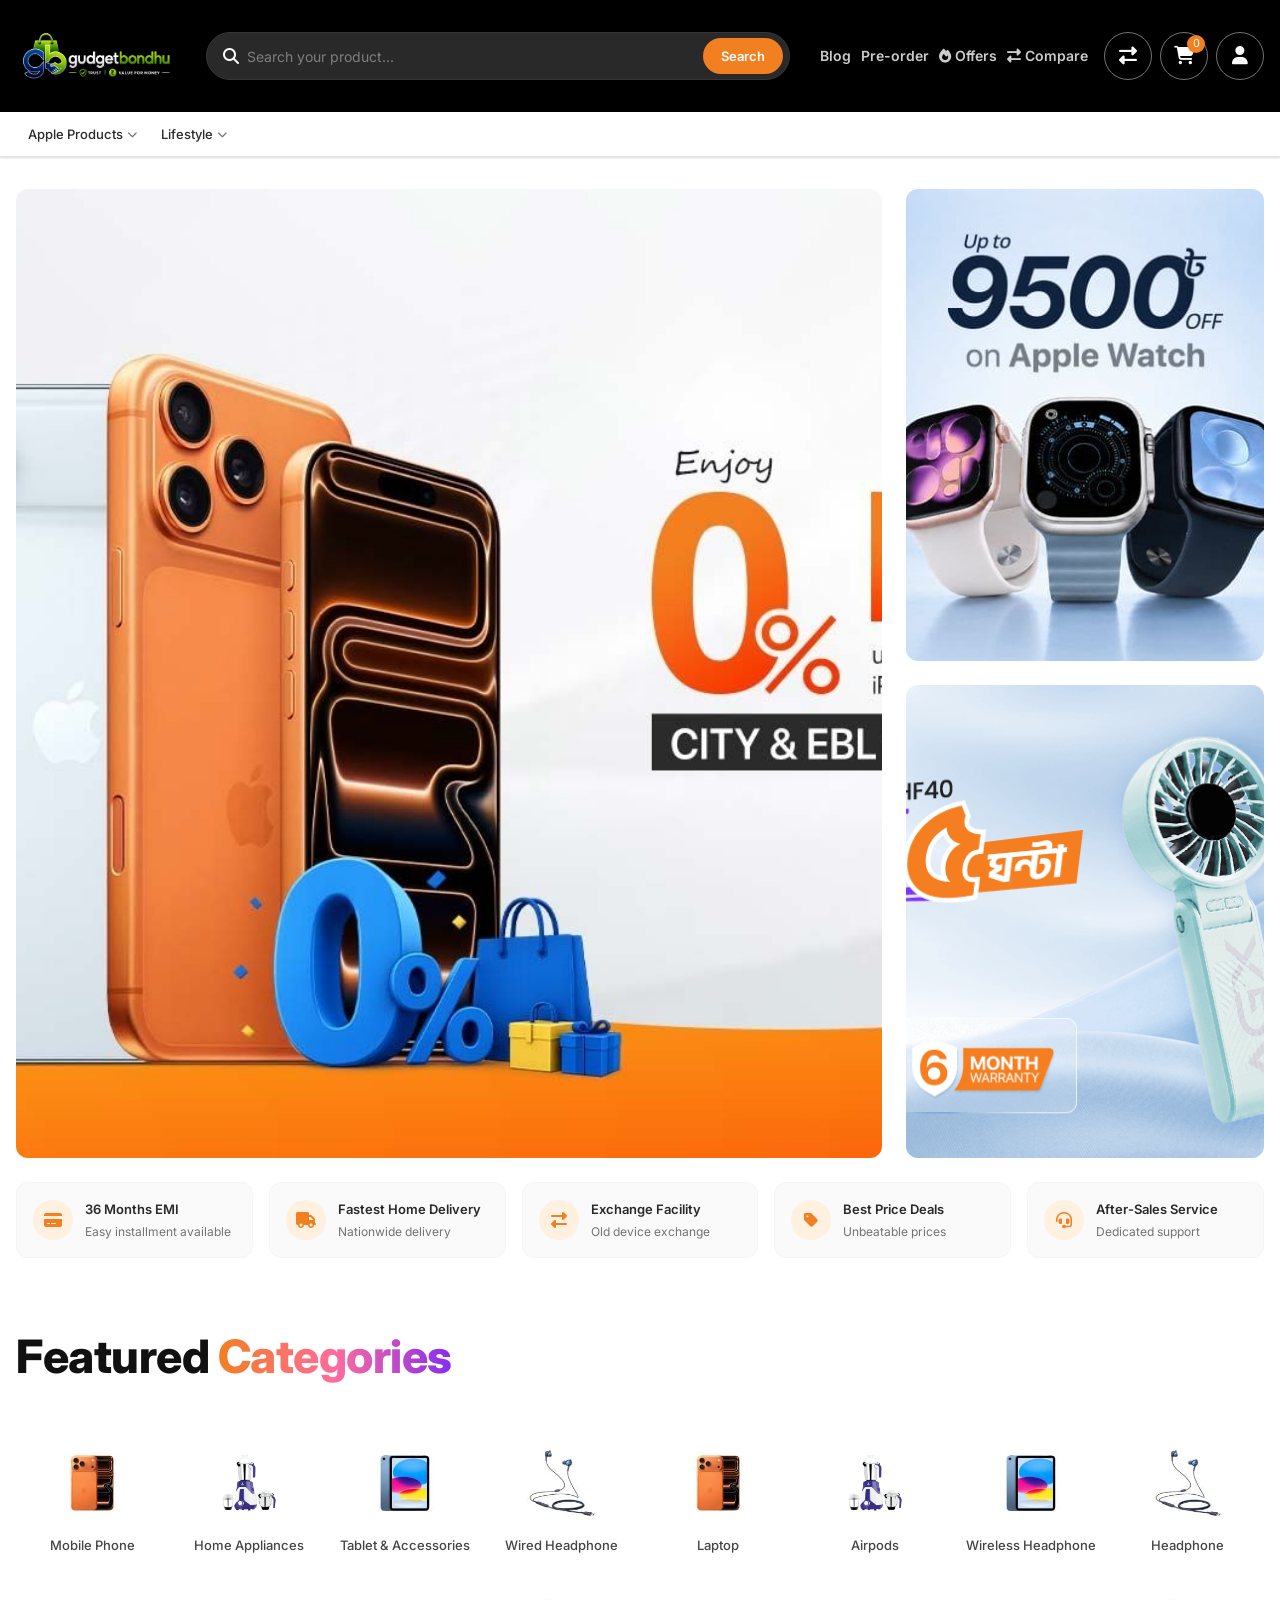
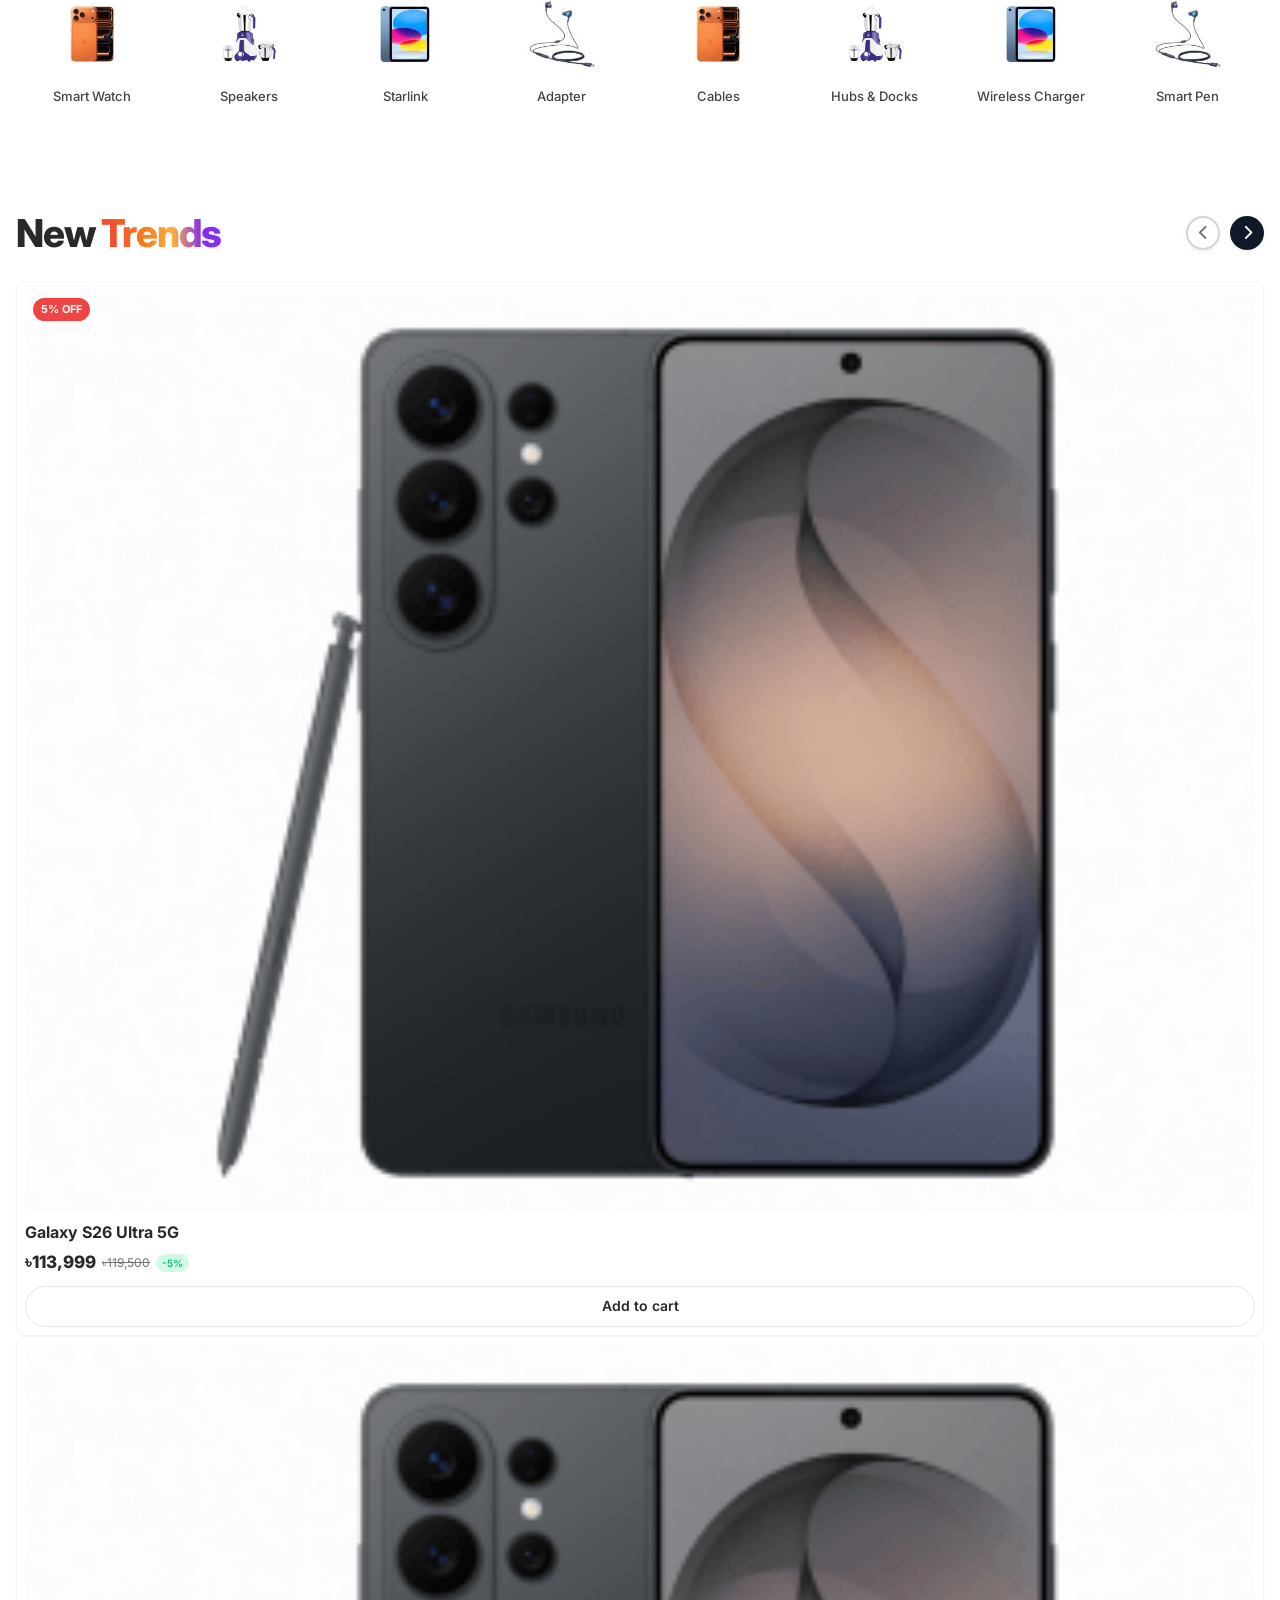
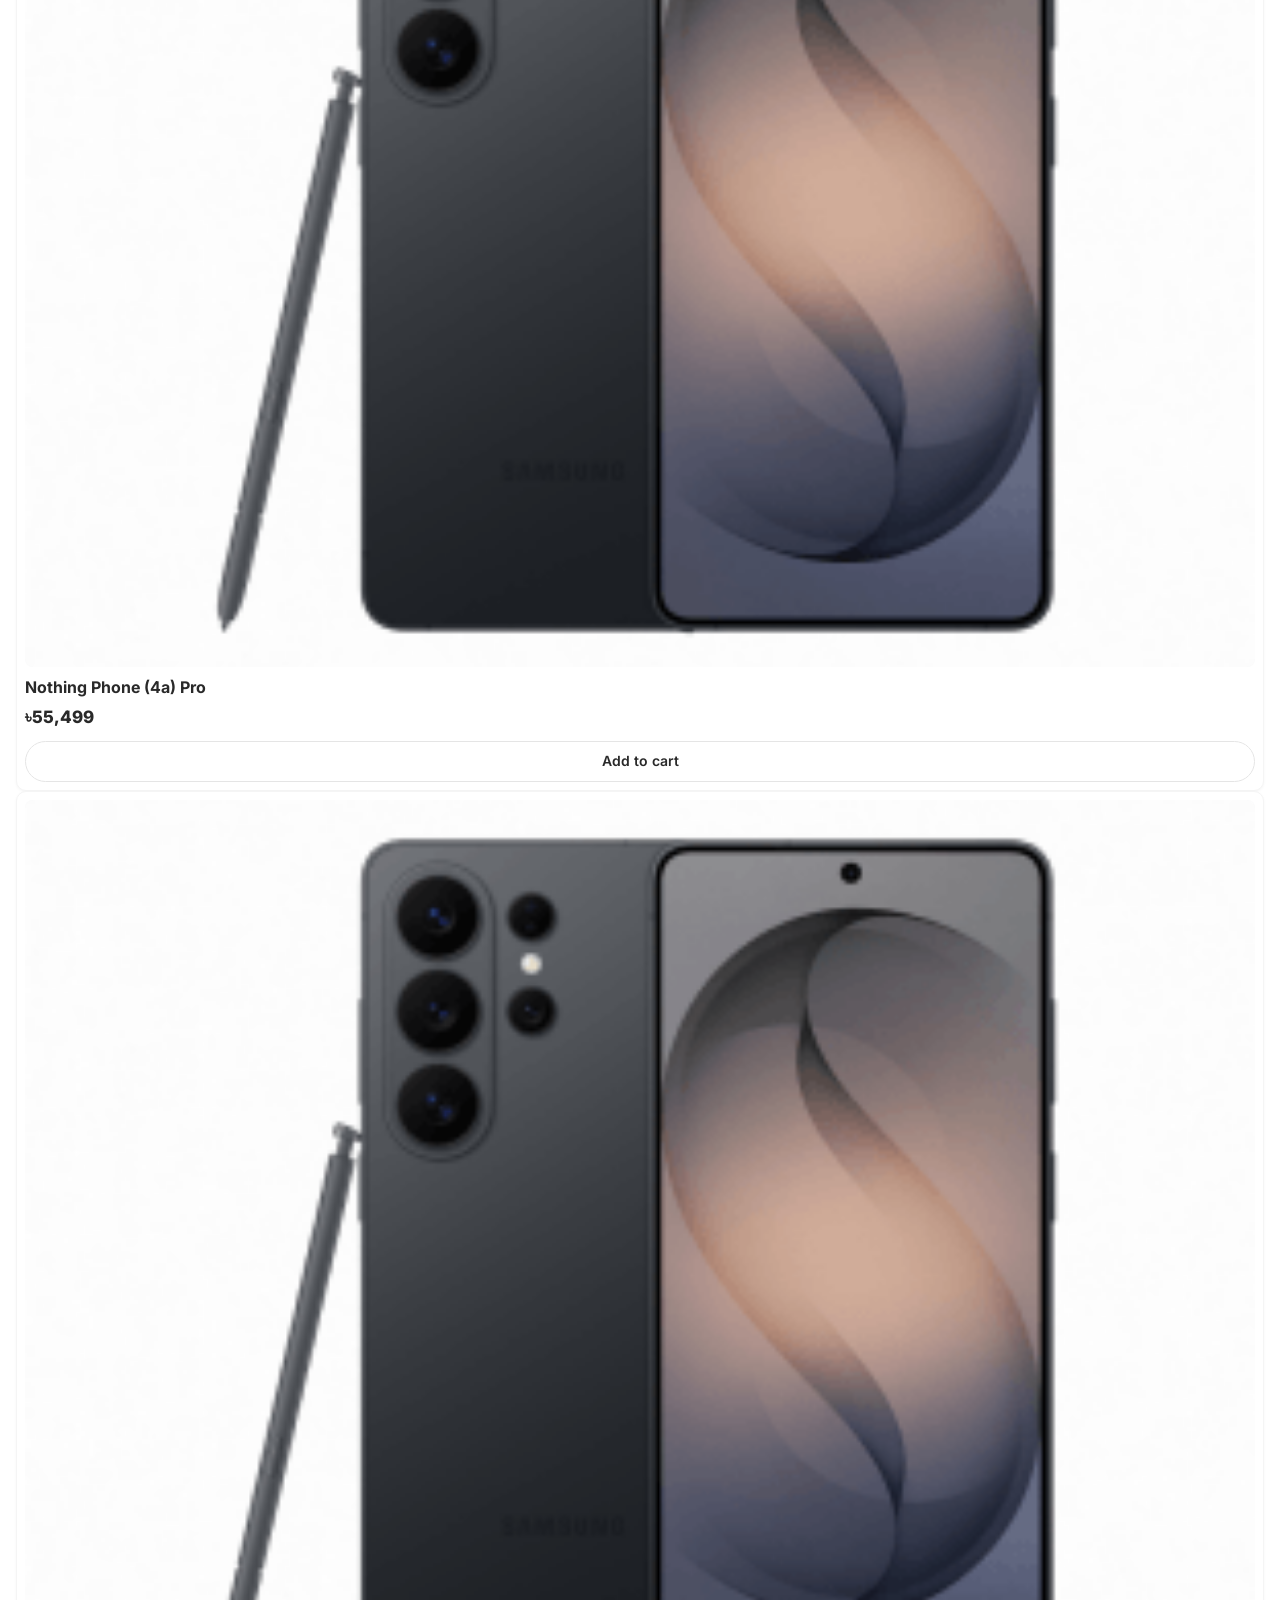
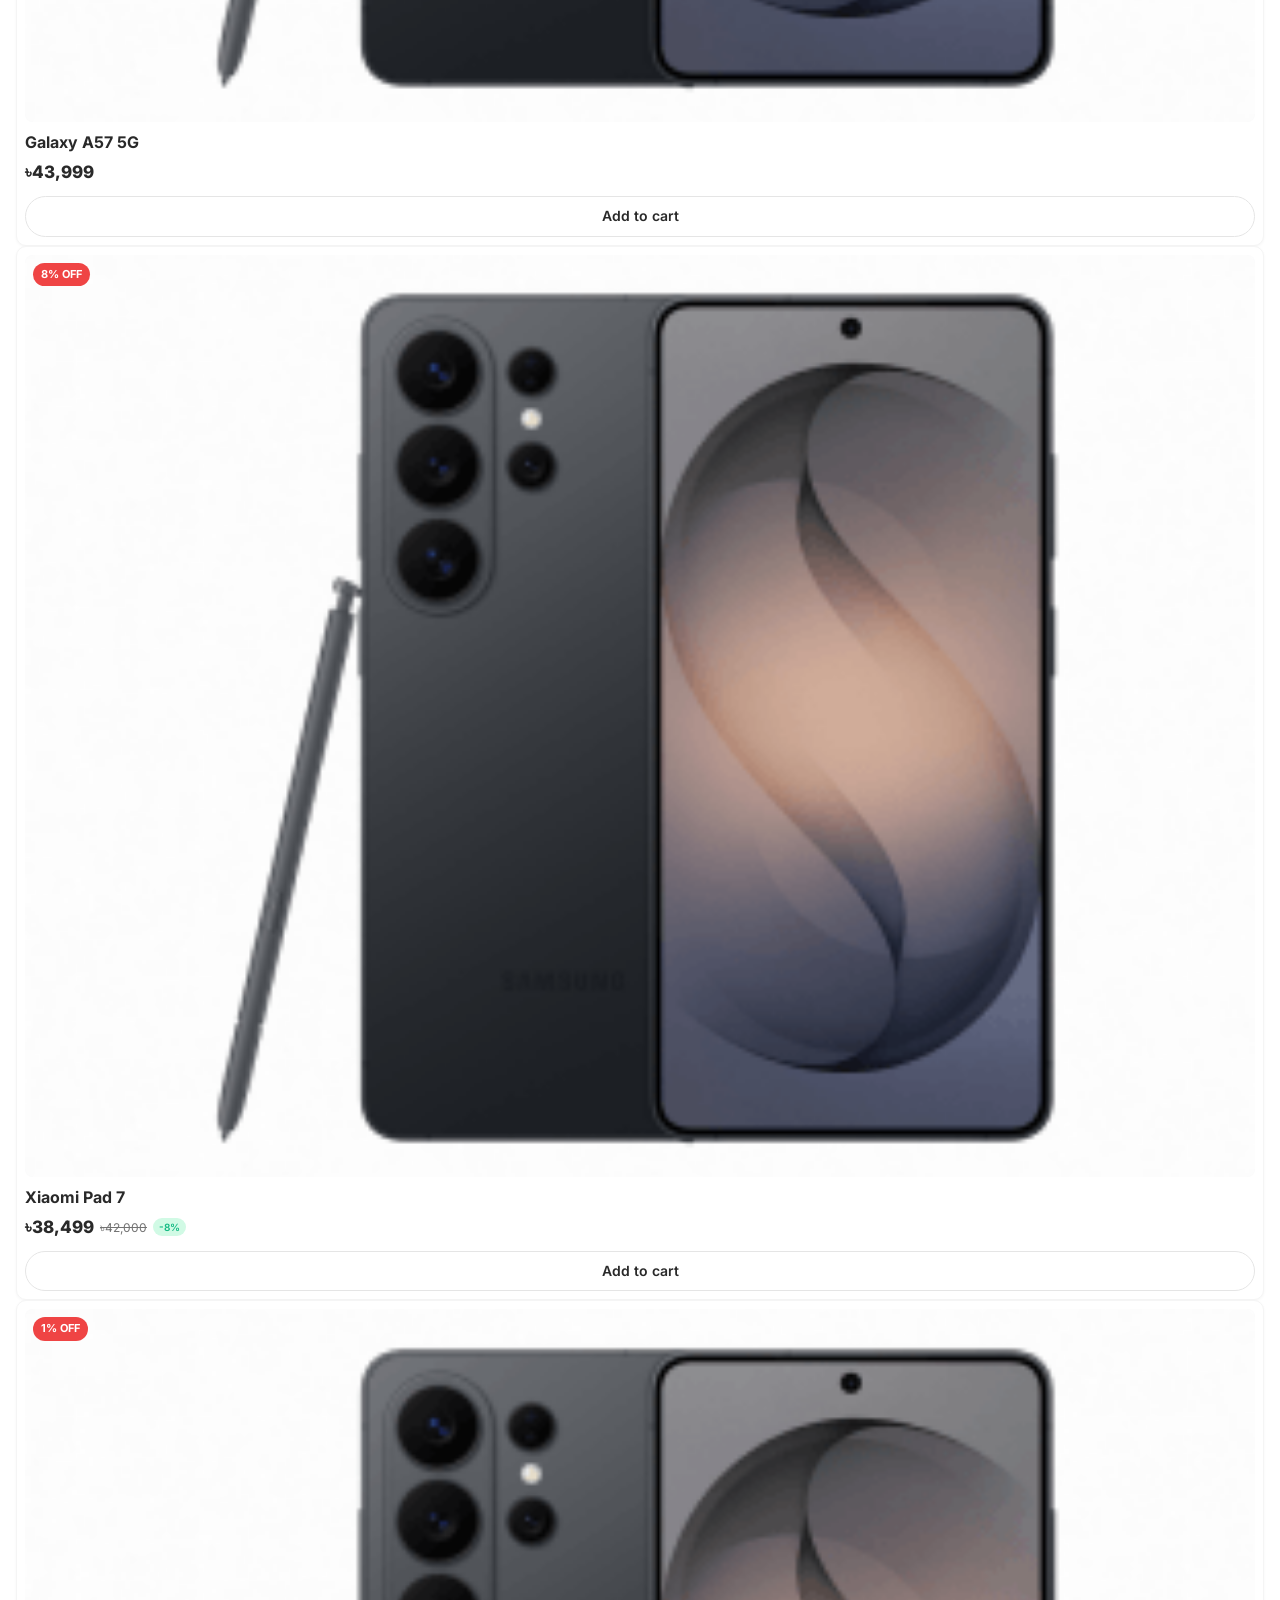
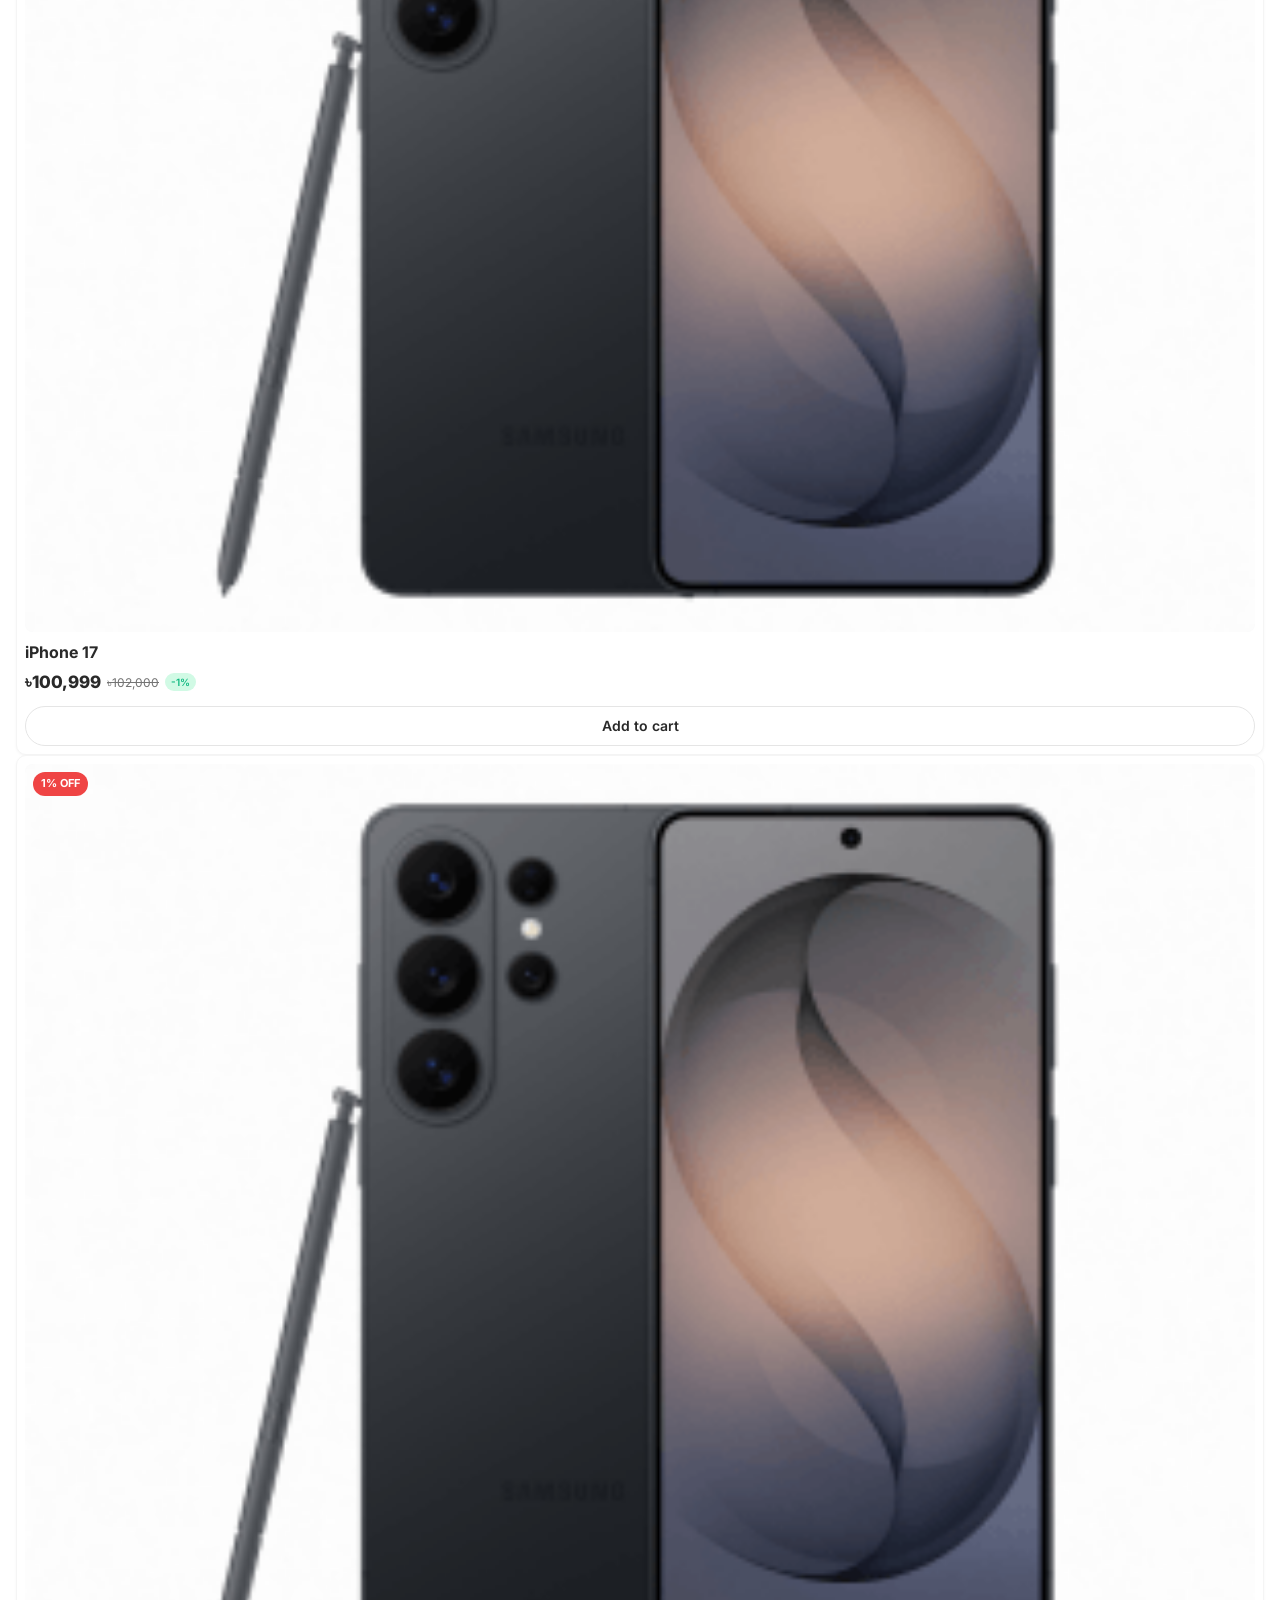
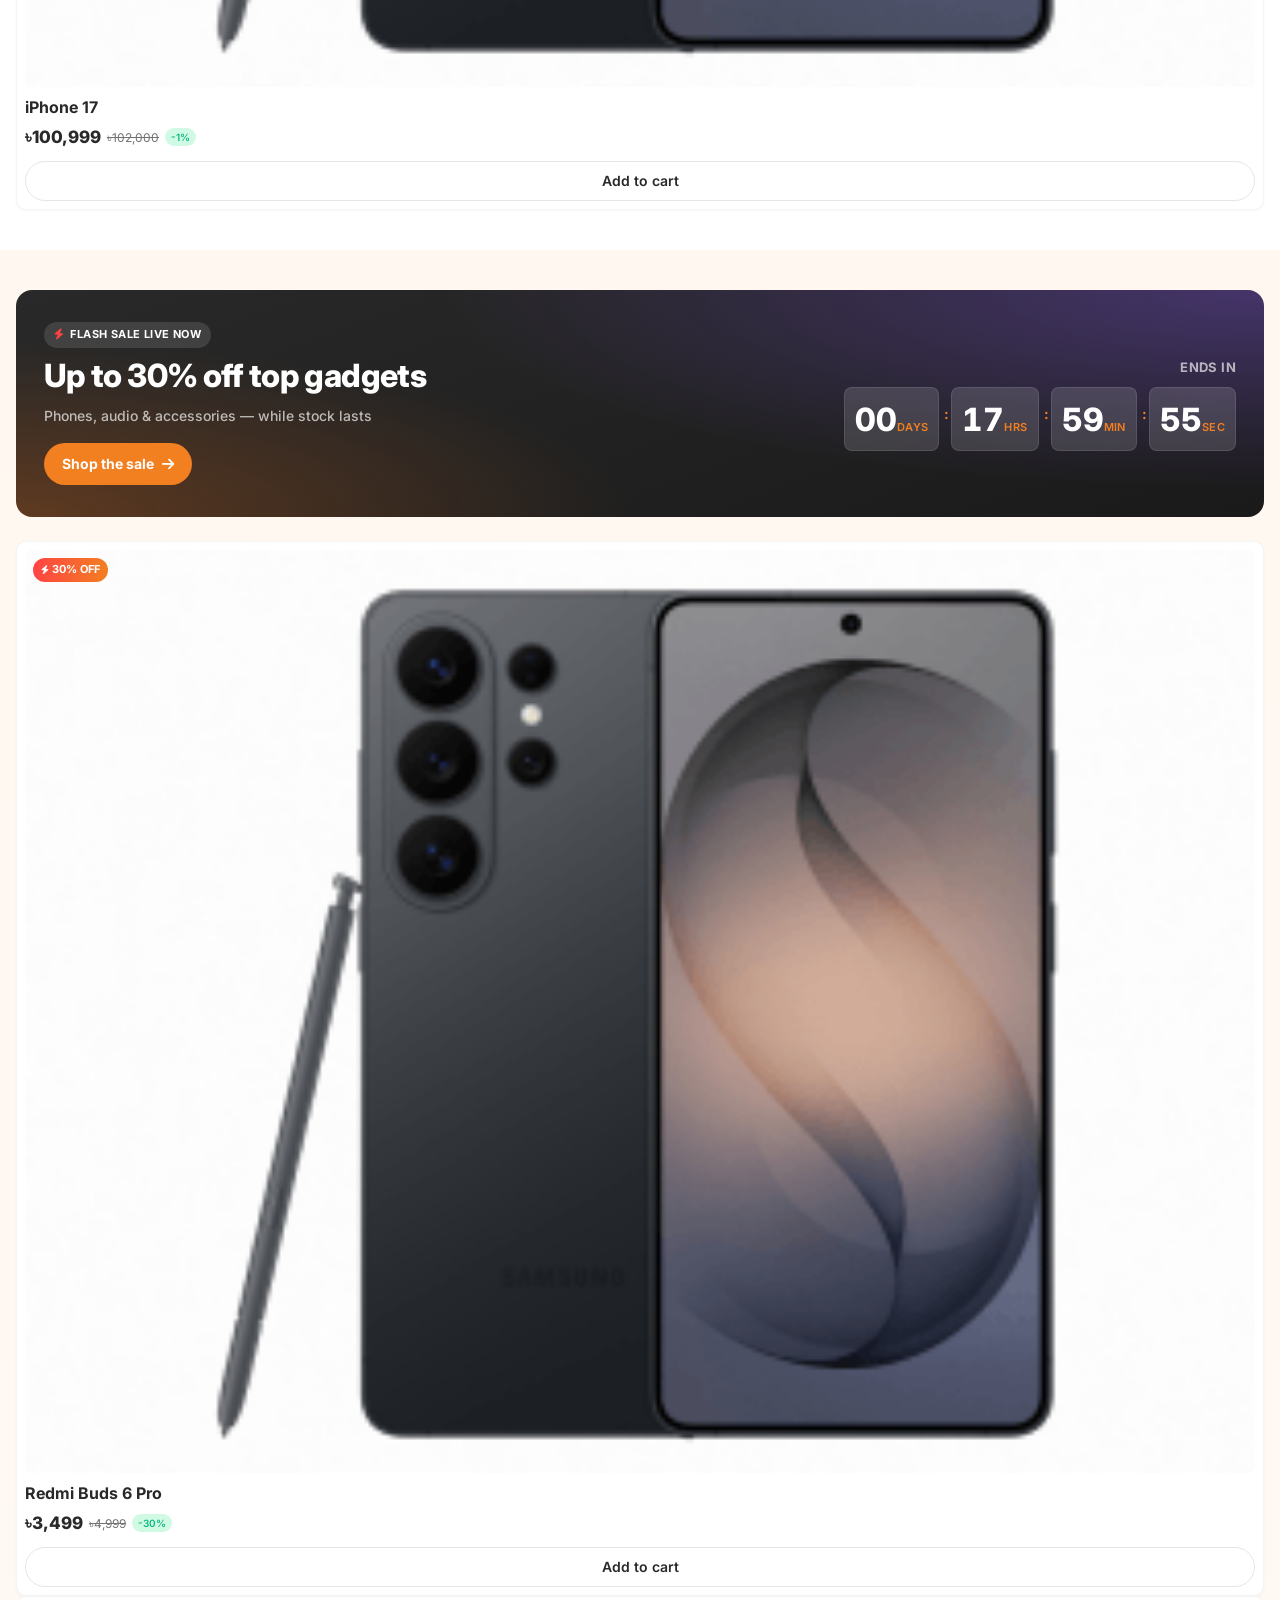
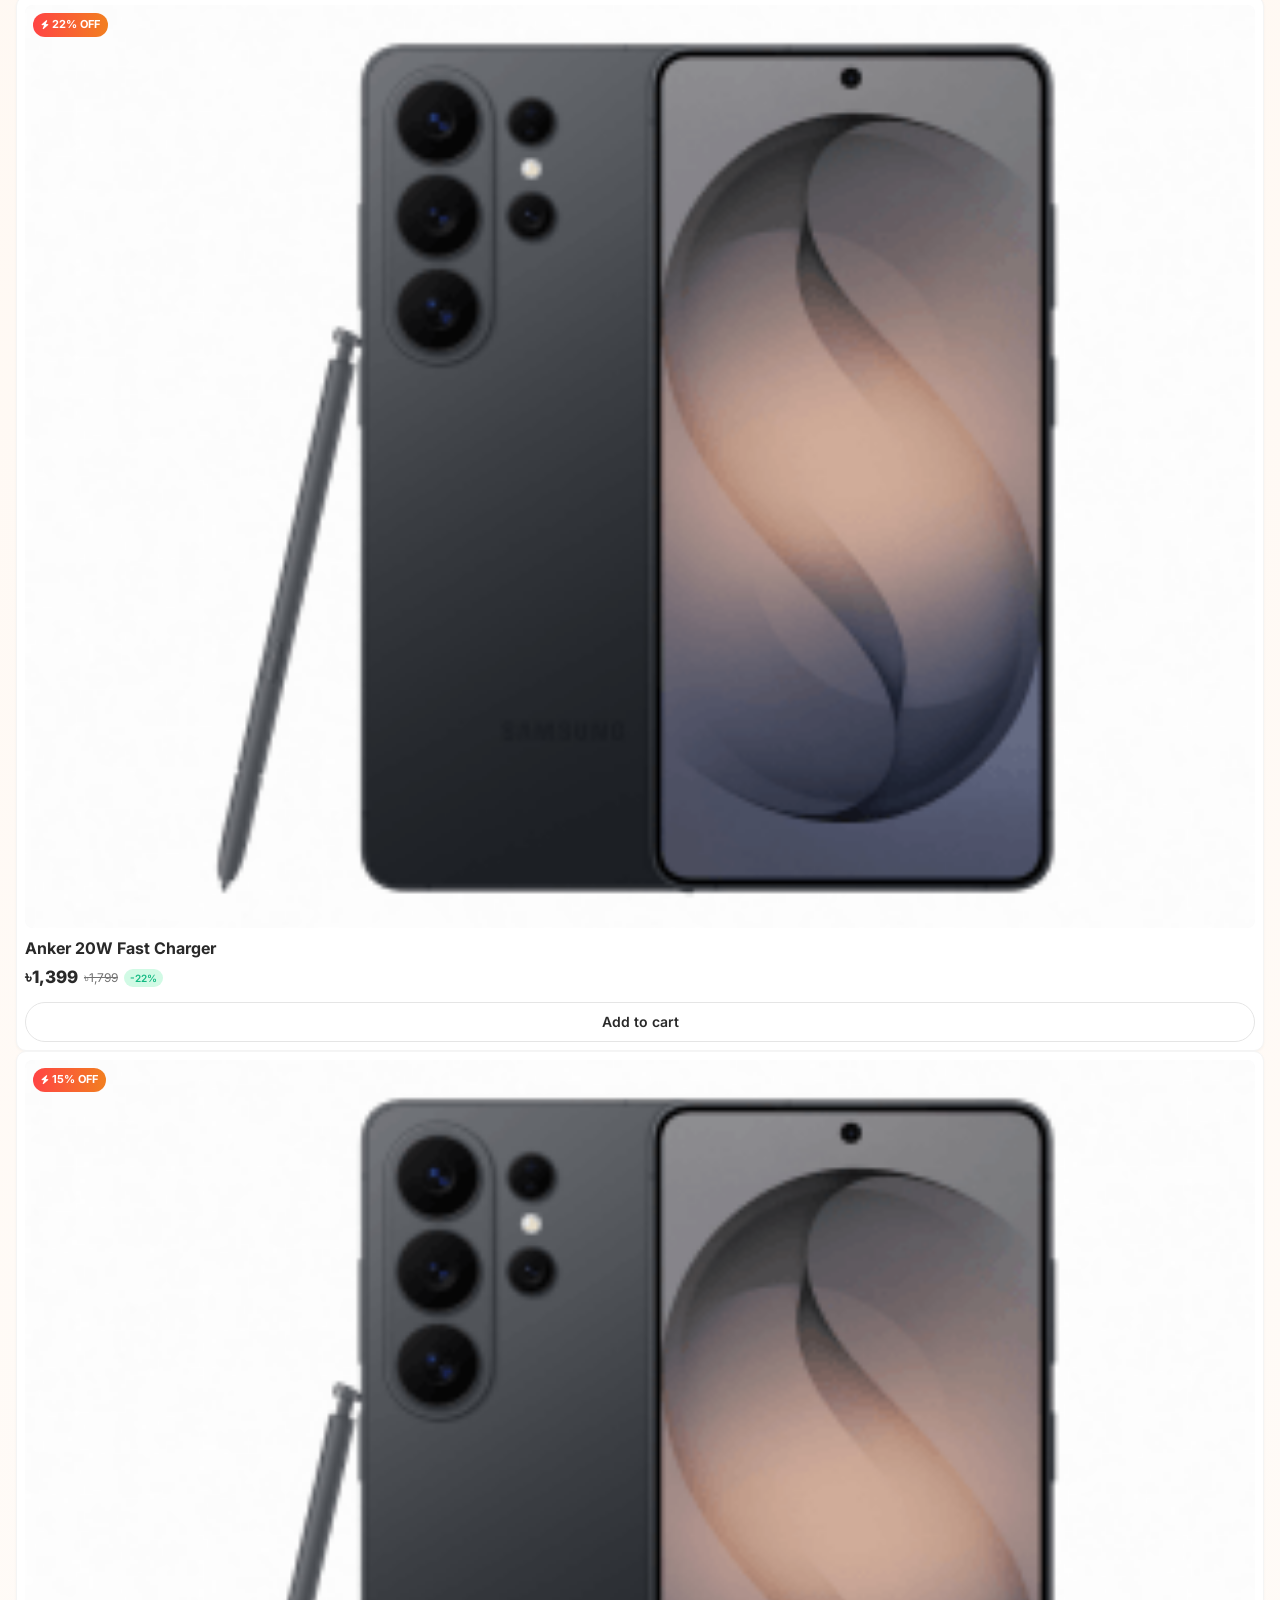
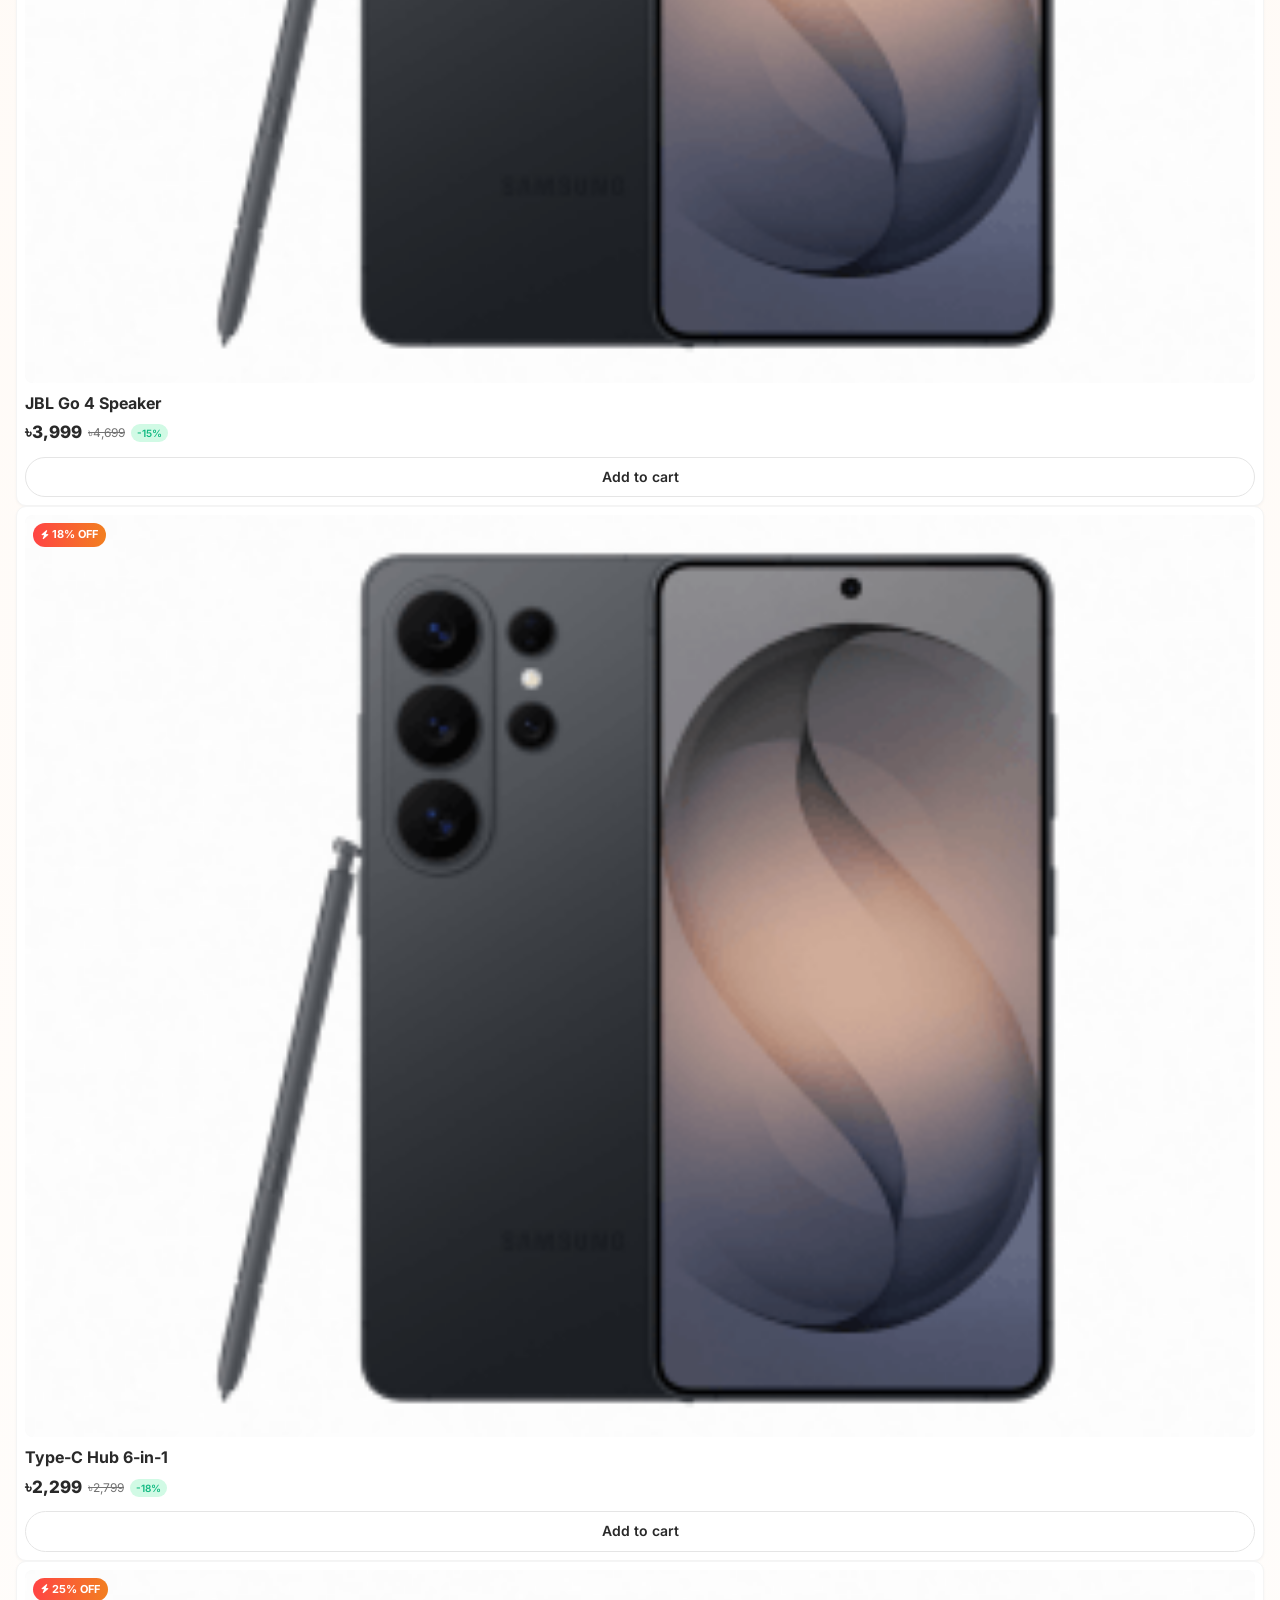
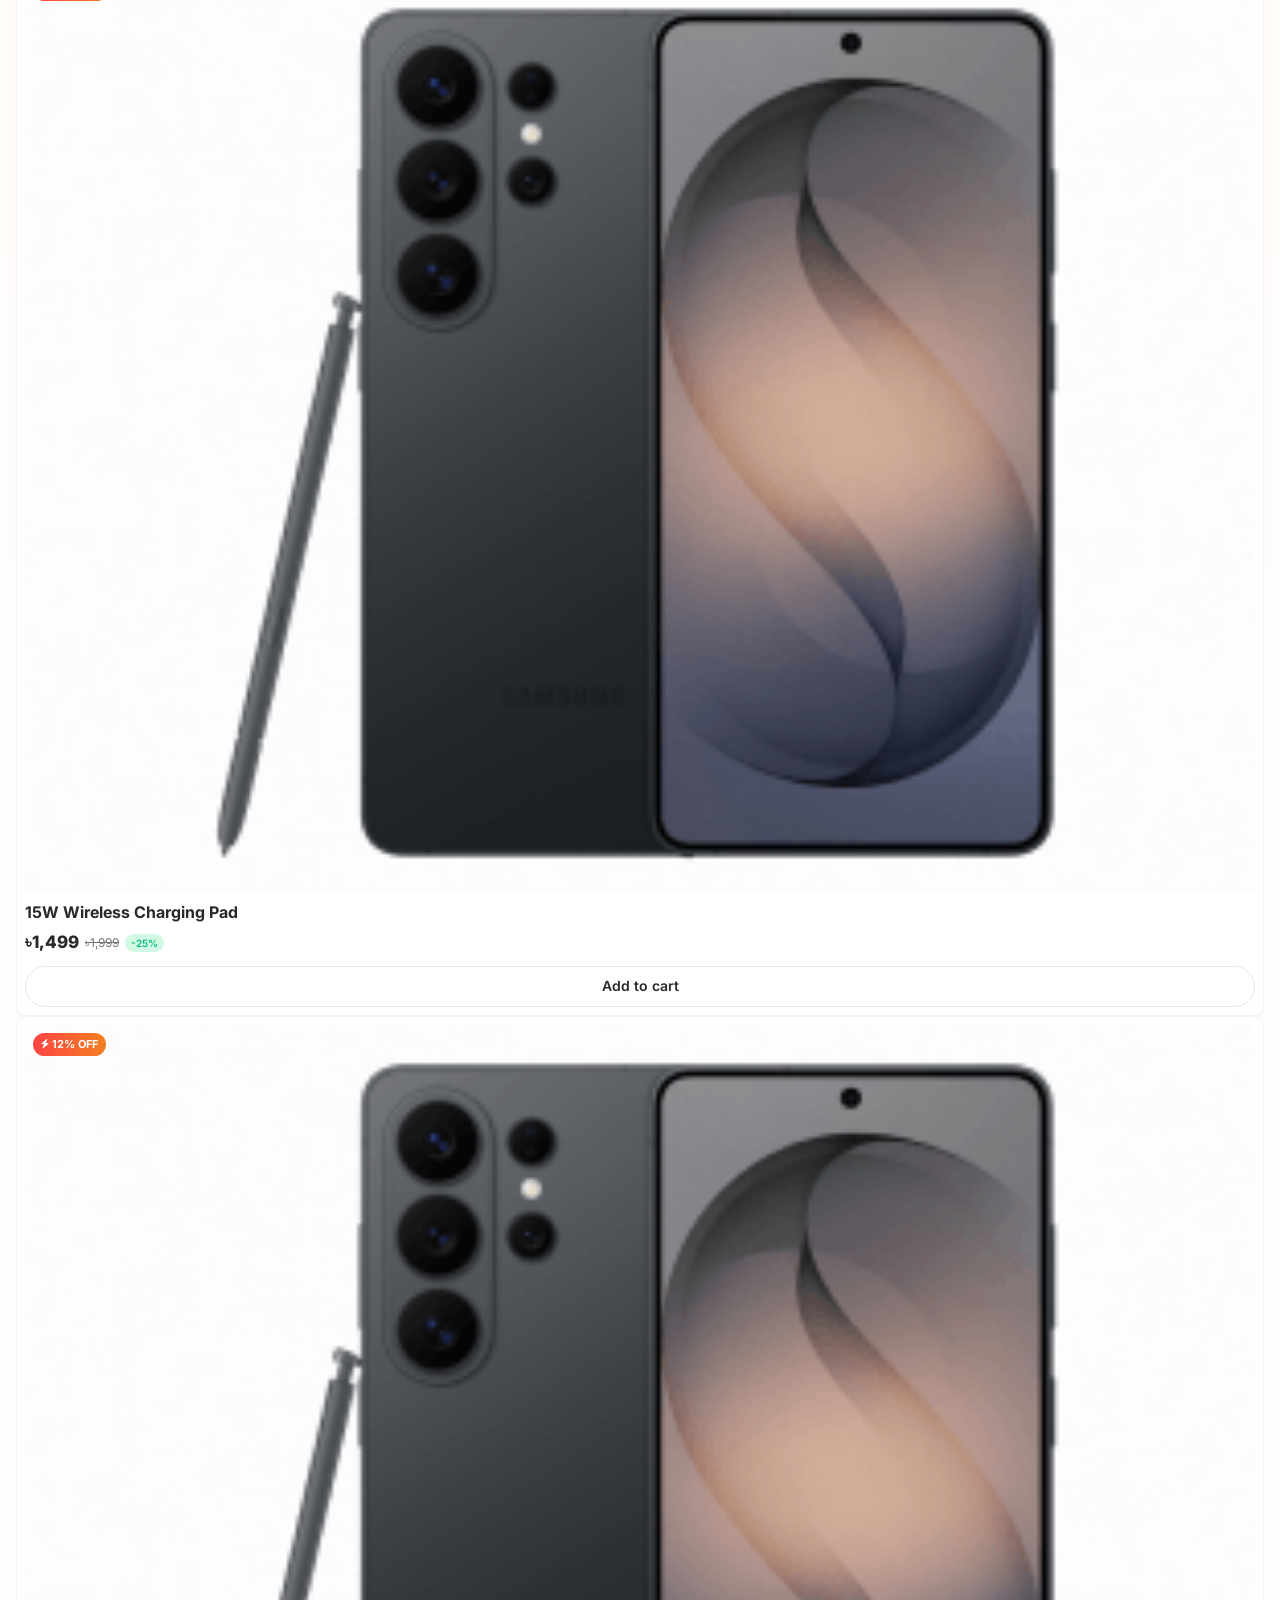
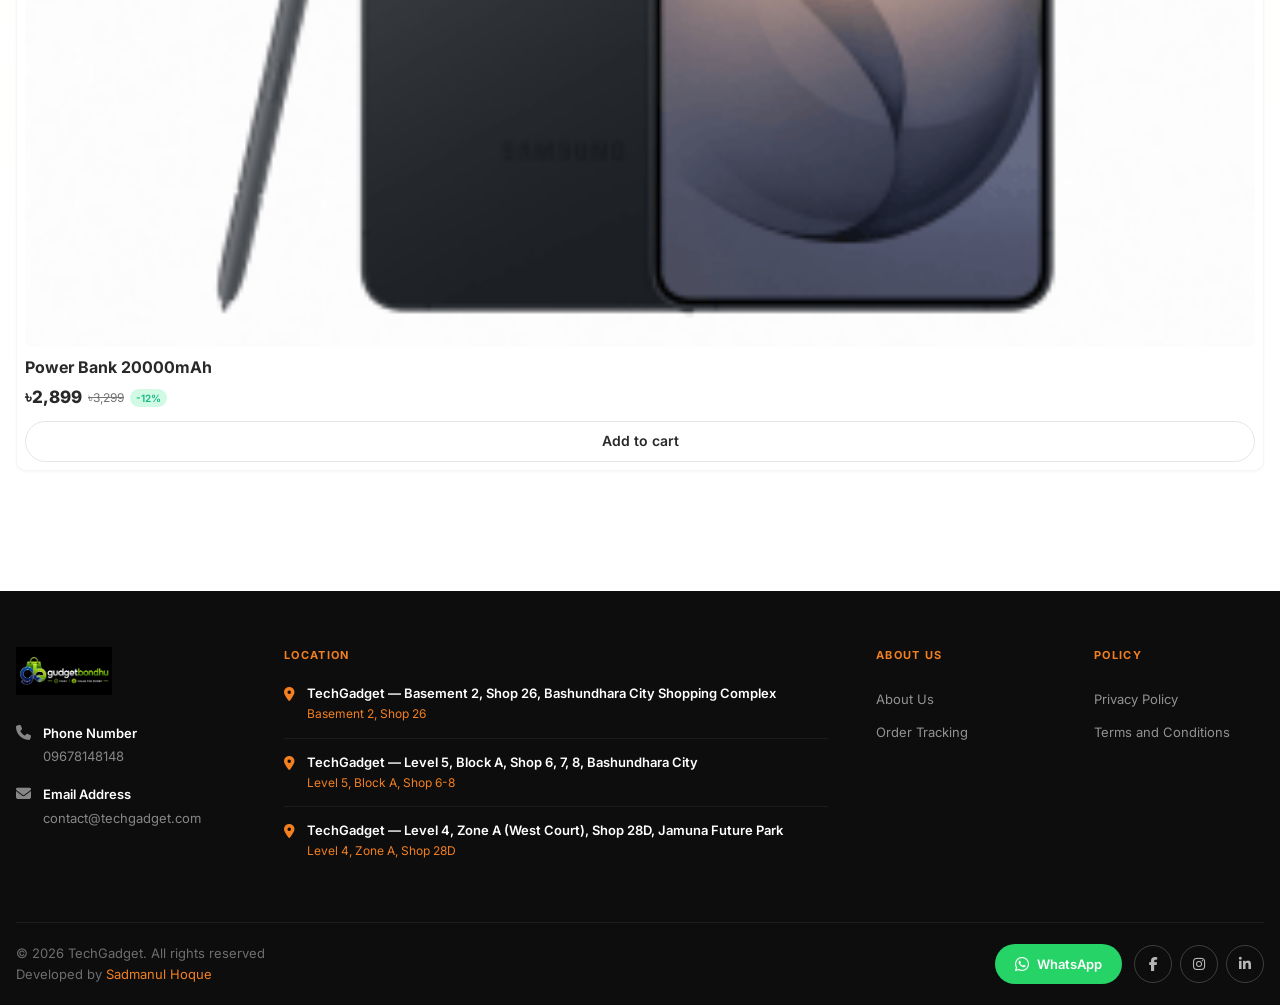
==== index.html @ f1e87886 "first commit" ====
<!DOCTYPE html>
<html lang="en">
<head>
  <meta charset="UTF-8">
  <meta name="viewport" content="width=device-width, initial-scale=1.0">
  <title>TechGadget — Smartphones, Gadgets & Premium Accessories</title>
  <link rel="preconnect" href="https://fonts.googleapis.com">
  <link rel="preconnect" href="https://fonts.gstatic.com" crossorigin>
  <link href="https://fonts.googleapis.com/css2?family=Inter:wght@400;500;600;700;800&display=swap" rel="stylesheet">
  <link rel="stylesheet" href="https://cdnjs.cloudflare.com/ajax/libs/font-awesome/6.5.1/css/all.min.css">

  <link rel="stylesheet" href="https://cdnjs.cloudflare.com/ajax/libs/slick-carousel/1.8.1/slick.min.css">
  <link rel="stylesheet" href="https://cdnjs.cloudflare.com/ajax/libs/slick-carousel/1.8.1/slick-theme.min.css">

  <link rel="stylesheet" href="css/base.css">
  <link rel="stylesheet" href="css/header.css">
  <link rel="stylesheet" href="css/navigation.css">
  <link rel="stylesheet" href="css/hero-slider.css">
  <link rel="stylesheet" href="css/hero-features.css">
  <link rel="stylesheet" href="css/featured-categories.css">
  <link rel="stylesheet" href="css/products.css">
  <link rel="stylesheet" href="css/new-trends.css">
  <link rel="stylesheet" href="css/flash-sale.css">
  <link rel="stylesheet" href="css/banner.css">
  <link rel="stylesheet" href="css/footer.css">
  <link rel="stylesheet" href="css/mobile-nav.css">
  <link rel="stylesheet" href="css/responsive.css">
</head>
<body>

  <!-- ==================== HEADER ==================== -->
  <header class="print:hidden sticky top-0 w-full z-20">

    <div class="header-main">
      <div class="container">
        <div class="header-left">
          <button class="mobile-toggle" aria-label="Toggle menu">
            <i class="fas fa-bars"></i>
          </button>
          <div class="header-logo">
            <a href="/">
              <img src="assets/images/logo.jpg" alt="TechGadget" width="160" height="40">
            </a>
          </div>
        </div>

        <form class="header-search-desktop" action="/search" method="get" role="search">
          <i class="fas fa-search"></i>
          <input type="text" name="q" placeholder="Search your product..." aria-label="Search products" autocomplete="off">
          <button type="submit" aria-label="Search">Search</button>
        </form>

        <div class="header-right">
          <div class="header-nav-links">
            <a href="/blog">Blog</a>
            <a href="/pre-order">Pre-order</a>
            <a href="/offer" class="offer-link"><i class="fas fa-fire"></i> Offers</a>
            <a href="/compare" class="compare-link"><i class="fas fa-exchange-alt"></i> Compare</a>
          </div>

          <div class="header-icons">
            <a href="/compare" class="header-icon-btn header-compare-icon" aria-label="Compare">
              <i class="fas fa-exchange-alt"></i>
            </a>
            <a href="cart-details.html" class="header-icon-btn" aria-label="Cart">
              <i class="fas fa-shopping-cart"></i>
              <span class="count">0</span>
            </a>
            <a href="/signin" class="header-icon-btn header-account-icon" aria-label="Sign In">
              <i class="fas fa-user"></i>
            </a>
          </div>
        </div>
      </div>
    </div>

    <!-- Mobile Search -->
    <div class="header-search-mobile">
      <div class="container">
        <form>
          <div class="search-input-wrap">
            <input type="text" placeholder="Search product, brand, and more..." aria-label="Search products">
            <button type="submit" class="search-submit" aria-label="Search">Search</button>
          </div>
        </form>
      </div>
    </div>

    <nav class="cat-nav">
      <div class="cat-nav-mobile-header">
        <span>Main Menu</span>
        <button class="cat-nav-close" aria-label="Close menu">
          <i class="fas fa-times-circle"></i>
        </button>
      </div>
      <div class="container">
        <ul class="cat-nav-list">
          <!-- Apple and other categories (unchanged) -->
          <li class="cat-nav-item">
            <a href="/category/apple-products">Apple Products <i class="fas fa-chevron-down"></i></a>
            <div class="cat-nav-dropdown apple-multi-level">
              <div class="dropdown-inner">
                <ul class="level-1">
                  <li class="level-1-item"><a href="product-list.html">iPhone</a></li>
                  <li class="level-1-item"><a href="/category/ipad">iPad</a></li>
                  <li class="level-1-item active">
                    <a href="/category/macbook">MacBook <i class="fas fa-chevron-right"></i></a>
                    <div class="level-2">
                      <ul>
                        <li><a href="#">M5 Series Chip</a></li>
                        <li><a href="#">M4 Series Chip</a></li>
                        <li><a href="#">M3 Series Chip</a></li>
                        <li><a href="#">M2 Series Chip</a></li>
                        <li><a href="#">M1 Series Chip</a></li>
                        <li><a href="#">MacBook Cover</a></li>
                        <li><a href="#">Screen Protector</a></li>
                      </ul>
                    </div>
                  </li>
                  <!-- ... other items ... -->
                </ul>
              </div>
            </div>
          </li>
          <li class="cat-nav-item">
            <a href="/category/lifestyle-and-travel">Lifestyle <i class="fas fa-chevron-down"></i></a>
          </li>
        </ul>
      </div>
    </nav>
  </header>

  <div class="nav-overlay"></div>

  <!-- ==================== HERO SECTION ==================== -->
  <section class="hero-section container">
    <div class="hero-slider" aria-label="Hero Slider" aria-roledescription="carousel">
      <div class="slider-container">
        <div class="hero-slick">
          <div class="slider-slide">
            <a href="/offer/zero-percent-emi">
              <figure>
                <img src="assets/images/slider2.jpeg" alt="Zero Percent EMI Offer">
              </figure>
            </a>
          </div>
          <div class="slider-slide">
            <a href="/offer/buy-and-win">
              <figure>
                <img src="assets/images/slider1.png" alt="Buy and Win">
              </figure>
            </a>
          </div>
          <div class="slider-slide">
            <a href="/category/mobile-phone/samsung">
              <figure>
                <img src="https://picsum.photos/seed/slide3/1000/550" alt="Samsung">
              </figure>
            </a>
          </div>
          <div class="slider-slide">
            <a href="/category/air-conditioner">
              <figure>
                <img src="https://picsum.photos/seed/slide4/1000/550" alt="Air Conditioner">
              </figure>
            </a>
          </div>
        </div>
      </div>
    </div>

    <div class="hero-banner-side">
      <a href="https://www.applegadgetsbd.com/category/smart-watch/apple">
        <figure>
          <img src="assets/images/banner1.jpeg" alt="Apple Watch">
        </figure>
      </a>
    </div>
    <div class="hero-banner-side">
      <a href="https://www.applegadgetsbd.com/product/agx-hf40-portable-handheld-fan">
        <figure>
          <img src="assets/images/banner2.png" alt="Handheld Fan">
        </figure>
      </a>
    </div>
  </section>

  <!-- ==================== FEATURES BAR ==================== -->
  <section class="features-bar section-padding">
    <div class="container">
      <div class="features-grid">
        <div class="feature-item">
          <div class="feature-icon"><i class="fas fa-credit-card"></i></div>
          <div class="feature-text">
            <h4>36 Months EMI</h4>
            <p>Easy installment available</p>
          </div>
        </div>
        <div class="feature-item">
          <div class="feature-icon"><i class="fas fa-truck"></i></div>
          <div class="feature-text">
            <h4>Fastest Home Delivery</h4>
            <p>Nationwide delivery</p>
          </div>
        </div>
        <div class="feature-item">
          <div class="feature-icon"><i class="fas fa-exchange-alt"></i></div>
          <div class="feature-text">
            <h4>Exchange Facility</h4>
            <p>Old device exchange</p>
          </div>
        </div>
        <div class="feature-item">
          <div class="feature-icon"><i class="fas fa-tag"></i></div>
          <div class="feature-text">
            <h4>Best Price Deals</h4>
            <p>Unbeatable prices</p>
          </div>
        </div>
        <div class="feature-item">
          <div class="feature-icon"><i class="fas fa-headset"></i></div>
          <div class="feature-text">
            <h4>After-Sales Service</h4>
            <p>Dedicated support</p>
          </div>
        </div>
      </div>
    </div>
  </section>

<!-- ==================== FEATURED CATEGORIES ==================== -->
<section class="categories-section">
  <div class="container">
    <h2 class="categories-title">
      <span class="title-dark">Featured</span>
      <span class="title-gradient">Categories</span>
    </h2>

    <div class="categories-grid" id="categories-grid">
      <!-- First 6 categories (always visible) -->
      <a href="/category/mobile-phone" class="category-card initial">
        <div class="cat-img-wrap"><img src="assets/images/cat1.jpeg" alt="Mobile Phone"></div>
        <span>Mobile Phone</span>
      </a>
      <a href="/category/home-appliances" class="category-card initial">
        <div class="cat-img-wrap"><img src="assets/images/cat2.png" alt="Home Appliances"></div>
        <span>Home Appliances</span>
      </a>
      <a href="/category/tablet" class="category-card initial">
        <div class="cat-img-wrap"><img src="assets/images/cat3.jpeg" alt="Tablet"></div>
        <span>Tablet & Accessories</span>
      </a>
      <a href="/category/sound-equipment" class="category-card initial">
        <div class="cat-img-wrap"><img src="assets/images/cat4.jpeg" alt="Wired Headphone"></div>
        <span>Wired Headphone</span>
      </a>
      <a href="/category/laptops" class="category-card initial">
        <div class="cat-img-wrap"><img src="assets/images/cat1.jpeg" alt="Laptop"></div>
        <span>Laptop</span>
      </a>
      <a href="/category/airpods" class="category-card initial">
        <div class="cat-img-wrap"><img src="assets/images/cat2.png" alt="AirPods"></div>
        <span>Airpods</span>
      </a>

      <!-- Extra categories (hidden on mobile by default) -->
      <a href="/category/sound-equipment" class="category-card extra">
        <div class="cat-img-wrap"><img src="assets/images/cat3.jpeg" alt="Wireless Headphone"></div>
        <span>Wireless Headphone</span>
      </a>
      <a href="/category/headphone" class="category-card extra">
        <div class="cat-img-wrap"><img src="assets/images/cat4.jpeg" alt="Headphone"></div>
        <span>Headphone</span>
      </a>
      <a href="/category/smart-watch" class="category-card extra">
        <div class="cat-img-wrap"><img src="assets/images/cat1.jpeg" alt="Smart Watch"></div>
        <span>Smart Watch</span>
      </a>
      <a href="/category/speakers" class="category-card extra">
        <div class="cat-img-wrap"><img src="assets/images/cat2.png" alt="Speakers"></div>
        <span>Speakers</span>
      </a>
      <a href="/category/starlink" class="category-card extra">
        <div class="cat-img-wrap"><img src="assets/images/cat3.jpeg" alt="Starlink"></div>
        <span>Starlink</span>
      </a>
      <a href="/category/adapter" class="category-card extra">
        <div class="cat-img-wrap"><img src="assets/images/cat4.jpeg" alt="Adapter"></div>
        <span>Adapter</span>
      </a>
      <a href="/category/cable" class="category-card extra">
        <div class="cat-img-wrap"><img src="assets/images/cat1.jpeg" alt="Cables"></div>
        <span>Cables</span>
      </a>
      <a href="/category/hubs-and-docs" class="category-card extra">
        <div class="cat-img-wrap"><img src="assets/images/cat2.png" alt="Hubs"></div>
        <span>Hubs & Docks</span>
      </a>
      <a href="/category/wireless-charger" class="category-card extra">
        <div class="cat-img-wrap"><img src="assets/images/cat3.jpeg" alt="Wireless Charger"></div>
        <span>Wireless Charger</span>
      </a>
      <a href="/category/smart-pen" class="category-card extra">
        <div class="cat-img-wrap"><img src="assets/images/cat4.jpeg" alt="Smart Pen"></div>
        <span>Smart Pen</span>
      </a>
    </div>

    <!-- Toggle Button -->
    <div class="categories-footer" id="categories-footer">
      <button id="toggle-categories" class="btn">
        See All Categories
        <i class="fas fa-chevron-down"></i>
      </button>
    </div>
  </div>
</section>

<!-- ==================== NEW TRENDS ==================== -->
  <section class="section-padding new-trends-section">
    <div class="container">
      <div class="product-section-header new-trends-header">
        <h2 class="section-title">New <span class="text-gradient">Trends</span></h2>
        <div class="section-actions" aria-label="New Trends navigation">
          <button class="carousel-arrow carousel-arrow-prev" id="new-trends-prev" type="button" aria-label="Previous">
            <i class="fas fa-chevron-left"></i>
          </button>
          <button class="carousel-arrow carousel-arrow-next" id="new-trends-next" type="button" aria-label="Next">
            <i class="fas fa-chevron-right"></i>
          </button>
        </div>
      </div>

      <div class="new-trends-slick">

        <div class="product-card">
          <div class="product-card-image">
            <span class="product-card-badge">5% OFF</span>
            <img src="assets/images/product.png" alt="Galaxy S26 Ultra 5G">
          </div>
          <div class="product-card-body">
            <a href="product-details.html" class="product-card-title">Galaxy S26 Ultra 5G</a>
            <div class="product-card-pricing">
              <span class="product-card-price">৳113,999</span>
              <span class="product-card-original-price">৳119,500</span>
              <span class="product-card-discount">-5%</span>
            </div>
            <div class="pl-card-actions">
              <a href="/product-details.html" class="btn-shop-now">Add to cart</a>
            </div>
          </div>
        </div>

        <div class="product-card">
          <div class="product-card-image">
            <img src="assets/images/product.png" alt="Nothing Phone (4a) Pro">
          </div>
          <div class="product-card-body">
            <a href="/product/nothing-phone-4a-pro" class="product-card-title">Nothing Phone (4a) Pro</a>
            <div class="product-card-pricing">
              <span class="product-card-price">৳55,499</span>
            </div>
            <div class="pl-card-actions">
              <a href="/product-details.html" class="btn-shop-now">Add to cart</a>
            </div>
          </div>
        </div>

        <div class="product-card">
          <div class="product-card-image">
            <img src="assets/images/product.png" alt="Galaxy A57 5G">
          </div>
          <div class="product-card-body">
            <a href="/product/galaxy-a57-5g" class="product-card-title">Galaxy A57 5G</a>
            <div class="product-card-pricing">
              <span class="product-card-price">৳43,999</span>
            </div>
            <div class="pl-card-actions">
              <a href="/product-details.html" class="btn-shop-now">Add to cart</a>
            </div>
          </div>
        </div>

        <div class="product-card">
          <div class="product-card-image">
            <span class="product-card-badge">8% OFF</span>
            <img src="assets/images/product.png" alt="Xiaomi Pad 7">
          </div>
          <div class="product-card-body">
            <a href="/product/xiaomi-pad-7" class="product-card-title">Xiaomi Pad 7</a>
            <div class="product-card-pricing">
              <span class="product-card-price">৳38,499</span>
              <span class="product-card-original-price">৳42,000</span>
              <span class="product-card-discount">-8%</span>
            </div>
            <div class="pl-card-actions">
              <a href="/product-details.html" class="btn-shop-now">Add to cart</a>
            </div>
          </div>
        </div>

        <div class="product-card">
          <div class="product-card-image">
            <span class="product-card-badge">1% OFF</span>
            <img src="assets/images/product.png" alt="iPhone 17">
          </div>
          <div class="product-card-body">
            <a href="/product/iphone-17" class="product-card-title">iPhone 17</a>
            <div class="product-card-pricing">
              <span class="product-card-price">৳100,999</span>
              <span class="product-card-original-price">৳102,000</span>
              <span class="product-card-discount">-1%</span>
            </div>
            <div class="pl-card-actions">
              <a href="/product-details.html" class="btn-shop-now">Add to cart</a>
            </div>
          </div>
        </div>

        <div class="product-card">
          <div class="product-card-image">
            <span class="product-card-badge">1% OFF</span>
            <img src="assets/images/product.png" alt="iPhone 17">
          </div>
          <div class="product-card-body">
            <a href="/product/iphone-17" class="product-card-title">iPhone 17</a>
            <div class="product-card-pricing">
              <span class="product-card-price">৳100,999</span>
              <span class="product-card-original-price">৳102,000</span>
              <span class="product-card-discount">-1%</span>
            </div>
            <div class="pl-card-actions">
              <a href="/product-details.html" class="btn-shop-now">Add to cart</a>
            </div>
          </div>
        </div>

      </div><!-- /.new-trends-slick -->
    </div>
  </section>

  <!-- ==================== FLASH SALE ==================== -->
  <section class="section-padding flash-sale-section">
    <div class="container">

      <h2 class="sr-only">Flash Sale</h2>

      <a href="/offer/flash-sale" class="flash-sale-banner">
        <div class="flash-sale-banner-content">
          <span class="flash-sale-banner-eyebrow"><i class="fas fa-bolt"></i> Flash Sale Live Now</span>
          <h3 class="flash-sale-banner-headline">Up to 30% off top gadgets</h3>
          <p class="flash-sale-banner-sub">Phones, audio & accessories — while stock lasts</p>
          <span class="flash-sale-banner-cta">Shop the sale <i class="fas fa-arrow-right"></i></span>
        </div>
        <div class="flash-sale-banner-right">
          <div class="flash-sale-banner-timer">
            <span class="flash-timer-label">Ends in</span>
            <!-- flash-sale.js s renders the days/hours/minutes/seconds blocks inside this divs -->
            <div id="flash-sale-countdown" class="simply-countdown"></div>
          </div>
        </div>

        <!-- Drop your banner/product image here — sits behind the
             text as the right-hand visual. Recommended: a transparent
             PNG product cutout, roughly 500x400px.
        <img src="assets/images/flash-sale-banner.png" alt="Flash Sale" class="flash-sale-banner-image">
        -->
      </a>


      <!--
            <div class="flash-sale-slick-header">
        <div class="section-actions" aria-label="Flash Sale navigation">
          <button class="carousel-arrow carousel-arrow-prev" id="flash-sale-prev" type="button" aria-label="Previous">
            <i class="fas fa-chevron-left"></i>
          </button>
          <button class="carousel-arrow carousel-arrow-next" id="flash-sale-next" type="button" aria-label="Next">
            <i class="fas fa-chevron-right"></i>
          </button>
        </div>
      </div>
      -->


      <div class="flash-sale-slick">

        <div class="product-card">
          <div class="product-card-image">
            <span class="product-card-badge">30% OFF</span>
            <img src="assets/images/product.png" alt="Redmi Buds 6 Pro">
          </div>
          <div class="product-card-body">
            <a href="product-details.html" class="product-card-title">Redmi Buds 6 Pro</a>
            <div class="product-card-pricing">
              <span class="product-card-price">৳3,499</span>
              <span class="product-card-original-price">৳4,999</span>
              <span class="product-card-discount">-30%</span>
            </div>
        
            <div class="pl-card-actions">
              <a href="/product-details.html" class="btn-shop-now">Add to cart</a>
            </div>
          </div>
        </div>

        <div class="product-card">
          <div class="product-card-image">
            <span class="product-card-badge">22% OFF</span>
            <img src="assets/images/product.png" alt="Anker 20W Charger">
          </div>
          <div class="product-card-body">
            <a href="product-details.html" class="product-card-title">Anker 20W Fast Charger</a>
            <div class="product-card-pricing">
              <span class="product-card-price">৳1,399</span>
              <span class="product-card-original-price">৳1,799</span>
              <span class="product-card-discount">-22%</span>
            </div>
         
            <div class="pl-card-actions">
              <a href="/product-details.html" class="btn-shop-now">Add to cart</a>
            </div>
          </div>
        </div>

        <div class="product-card">
          <div class="product-card-image">
            <span class="product-card-badge">15% OFF</span>
            <img src="assets/images/product.png" alt="JBL Go 4 Speaker">
          </div>
          <div class="product-card-body">
            <a href="product-details.html" class="product-card-title">JBL Go 4 Speaker</a>
            <div class="product-card-pricing">
              <span class="product-card-price">৳3,999</span>
              <span class="product-card-original-price">৳4,699</span>
              <span class="product-card-discount">-15%</span>
            </div>
         
            <div class="pl-card-actions">
              <a href="/product-details.html" class="btn-shop-now">Add to cart</a>
            </div>
          </div>
        </div>

        <div class="product-card">
          <div class="product-card-image">
            <span class="product-card-badge">18% OFF</span>
            <img src="assets/images/product.png" alt="Type-C Hub 6-in-1">
          </div>
          <div class="product-card-body">
            <a href="product-details.html" class="product-card-title">Type-C Hub 6-in-1</a>
            <div class="product-card-pricing">
              <span class="product-card-price">৳2,299</span>
              <span class="product-card-original-price">৳2,799</span>
              <span class="product-card-discount">-18%</span>
            </div>
           
            <div class="pl-card-actions">
              <a href="/product-details.html" class="btn-shop-now">Add to cart</a>
            </div>
          </div>
        </div>

        <div class="product-card">
          <div class="product-card-image">
            <span class="product-card-badge">25% OFF</span>
            <img src="assets/images/product.png" alt="Wireless Charging Pad">
          </div>
          <div class="product-card-body">
            <a href="product-details.html" class="product-card-title">15W Wireless Charging Pad</a>
            <div class="product-card-pricing">
              <span class="product-card-price">৳1,499</span>
              <span class="product-card-original-price">৳1,999</span>
              <span class="product-card-discount">-25%</span>
            </div>
         
            <div class="pl-card-actions">
              <a href="/product-details.html" class="btn-shop-now">Add to cart</a>
            </div>
          </div>
        </div>

        <div class="product-card">
          <div class="product-card-image">
            <span class="product-card-badge">12% OFF</span>
            <img src="assets/images/product.png" alt="Power Bank 20000mAh">
          </div>
          <div class="product-card-body">
            <a href="product-details.html" class="product-card-title">Power Bank 20000mAh</a>
            <div class="product-card-pricing">
              <span class="product-card-price">৳2,899</span>
              <span class="product-card-original-price">৳3,299</span>
              <span class="product-card-discount">-12%</span>
            </div>
          
            <div class="pl-card-actions">
              <a href="/product-details.html" class="btn-shop-now">Add to cart</a>
            </div>
          </div>
        </div>

      </div><!-- /.flash-sale-slick -->
    </div>
  </section>

  <!-- ==================== FOOTER ==================== -->
  <footer class="footer">
    <div class="container">
      <div class="footer-main">

        <!-- COL 1: Brand / Contact / App buttons -->
        <div class="footer-col footer-col-brand">
          <div class="footer-logo">
            <a href="/"><img src="assets/images/logo.jpg" alt="TechGadget"></a>
          </div>
          <div class="footer-contact">
            <div class="footer-contact-item">
              <i class="fas fa-phone"></i>
              <div>
                <div class="footer-contact-label">Phone Number</div>
                <a class="footer-contact-value" href="tel:09678148148">09678148148</a>
              </div>
            </div>
            <div class="footer-contact-item">
              <i class="fas fa-envelope"></i>
              <div>
                <div class="footer-contact-label">Email Address</div>
                <a class="footer-contact-value" href="mailto:contact@techgadget.com">contact@techgadget.com</a>
              </div>
            </div>
          </div>
 
        </div>

        <!-- COL 2: Locations -->
        <div class="footer-col footer-col-locations">
          <h4 class="footer-col-heading">Location</h4>
          <ul class="footer-locations">
            <li class="footer-location-item">
              <i class="fas fa-map-marker-alt"></i>
              <div>
                <span class="footer-location-name">TechGadget — Basement 2, Shop 26, Bashundhara City Shopping Complex</span>
                <span class="footer-location-sub">Basement 2, Shop 26</span>
              </div>
            </li>
            <li class="footer-location-item">
              <i class="fas fa-map-marker-alt"></i>
              <div>
                <span class="footer-location-name">TechGadget — Level 5, Block A, Shop 6, 7, 8, Bashundhara City</span>
                <span class="footer-location-sub">Level 5, Block A, Shop 6-8</span>
              </div>
            </li>
            <li class="footer-location-item">
              <i class="fas fa-map-marker-alt"></i>
              <div>
                <span class="footer-location-name">TechGadget — Level 4, Zone A (West Court), Shop 28D, Jamuna Future Park</span>
                <span class="footer-location-sub">Level 4, Zone A, Shop 28D</span>
              </div>
            </li>
          </ul>
        </div>

        <!-- COL 3: About Us -->
        <div class="footer-col">
          <h4 class="footer-col-heading">About Us</h4>
          <ul class="footer-links">
            <li><a href="about-us.html">About Us</a></li>
            <li><a href="order-tracking.html">Order Tracking</a></li>
          </ul>
        </div>

        <!-- COL 4: Policy -->
        <div class="footer-col">
          <h4 class="footer-col-heading">Policy</h4>
          <ul class="footer-links">
            <li><a href="/page/privacy-policy">Privacy Policy</a></li>
            <li><a href="/page/refund-policy">Terms and Conditions</a></li>
          </ul>
        </div>

      </div><!-- /.footer-main -->

      <!-- Bottom bars -->
      <div class="footer-bottom">
        <div class="footer-bottom-left">
          <p>&copy; 2026 TechGadget. All rights reserved</p>
          <p>Developed by <a href="#">Sadmanul Hoque</a></p>
        </div>
        <div class="footer-bottom-right">
          <a href="https://wa.me/" class="footer-whatsapp-btn" aria-label="WhatsApp">
            <i class="fab fa-whatsapp"></i> WhatsApp
          </a>
          <div class="footer-social">
            <a href="#" aria-label="Facebook"><i class="fab fa-facebook-f"></i></a>
            <a href="#" aria-label="Instagram"><i class="fab fa-instagram"></i></a>
            <a href="#" aria-label="LinkedIn"><i class="fab fa-linkedin-in"></i></a>
          </div>
        </div>
      </div>

    </div>
  </footer>

  <!-- ==================== MOBILE BOTTOM NAV ==================== -->
  <nav class="mobile-bottom-nav">
    <div class="container">
      <div class="mobile-nav-inner">
        <a href="/" class="mobile-nav-item active">
          <i class="fas fa-home"></i>
          <span>Home</span>
        </a>
        <a href="/categories" class="mobile-nav-item">
          <i class="fas fa-th-large"></i>
          <span>Categories</span>
        </a>
        <a href="cart-details.html" class="mobile-nav-item">
          <i class="fas fa-shopping-cart"></i>
          <span>Cart</span>
        </a>
        <a href="/account" class="mobile-nav-item">
          <i class="fas fa-user"></i>
          <span>Account</span>
        </a>
      </div>
    </div>
  </nav>

  <!-- jQuery (Slick dependency) -->
  <script src="https://cdnjs.cloudflare.com/ajax/libs/jquery/3.7.1/jquery.min.js"></script>
  <!-- Slick Slider JS -->
  <script src="https://cdnjs.cloudflare.com/ajax/libs/slick-carousel/1.8.1/slick.min.js"></script>

  <script src="js/script.js"></script>
  <script src="js/hero-slider.js"></script>
  <script src="js/featured-category.js"></script>
  <script src="js/new-trends.js"></script>
  <script src="js/flash-sale.js"></script>
</body>
</html>
---- css/base.css ----
:root {
  --color-primary: #F27F20;
  --color-primary-hover: #E36313;
  --color-primary-dark: #BC4A12;
  --color-primary-light: #FFF0E0;
  --color-gradient-text: linear-gradient(87deg, #F0522D 11.97%, #F4801F 37.45%, #FBAF42 59.69%, #852DF0 83.31%);
  --color-gradient-offer: linear-gradient(90deg, #F0522D, #F4801F 20%, #FBAF42 30%, #852DF0 60%);
  --color-black: #000000;
  --color-dark: #292929;
  --color-dark-2: #1A1A1A;
  --color-white: #FFFFFF;
  --color-gray-50: #FAFAFA;
  --color-gray-100: #F5F5F5;
  --color-gray-200: #E5E5E5;
  --color-gray-300: #D6D6D6;
  --color-gray-400: #737373;
  --color-gray-500: #525252;
  --color-gray-600: #424242;
  --color-gray-700: #363636;
  --color-gray-800: #292929;
  --color-gray-900: #1A1A1A;
  --color-text: #292929;
  --color-text-light: #525252;
  --color-text-muted: #737373;
  --color-border: #E5E5E5;
  --color-border-light: #F5F5F5;
  --color-bg: #FAFAFA;
  --color-danger: #FF4444;
  --color-success: #39B667;
  --color-discount-badge: #FF4444;
  --color-sale-price: #F27F20;
  --color-social-fb: #1877F2;
  --color-social-insta: #E1306C;
  --color-social-linkedin: #0077B5;
  --shadow-card: 0 12px 16px -4px rgba(16,24,40,.08), 0 4px 6px -2px rgba(16,24,40,.03);
  --shadow-sm: 0 1px 3px rgba(0,0,0,0.08);
  --shadow-md: 0 4px 12px rgba(0,0,0,0.1);
  --shadow-lg: 0 8px 24px rgba(0,0,0,0.12);
  --radius-sm: 4px;
  --radius-md: 8px;
  --radius-lg: 12px;
  --radius-xl: 16px;
  --radius-3xl: 20px;
  --radius-full: 9999px;
  --font-family: 'Inter', -apple-system, BlinkMacSystemFont, 'Segoe UI', Roboto, sans-serif;
  --container-max: 1440px;
  --header-height: 70px;
  --transition: 0.3s ease;
}

*,
*::before,
*::after {
  margin: 0;
  padding: 0;
  box-sizing: border-box;
}

html {
  scroll-behavior: smooth;
  -webkit-text-size-adjust: 100%;
}

body {
  font-family: var(--font-family);
  font-size: 14px;
  line-height: 1.6;
  color: var(--color-text);
  background: var(--color-white);
  overflow-x: hidden;
  -webkit-font-smoothing: antialiased;
}

a {
  text-decoration: none;
  color: inherit;
}

ul, ol {
  list-style: none;
}

img {
  max-width: 100%;
  height: auto;
  display: block;
}

button {
  cursor: pointer;
  border: none;
  background: none;
  font-family: inherit;
  font-size: inherit;
}

input, textarea, select {
  font-family: inherit;
  font-size: inherit;
  border: none;
  outline: none;
}

.container {
  width: 100%;
  max-width: var(--container-max);
  margin: 0 auto;
  padding: 0 16px;
}

@media (min-width: 1440px) {
  .container {
    padding: 0 48px;
  }
}

.section-padding {
  padding: 32px 0;
}

@media (min-width: 768px) {
  .section-padding {
    padding: 40px 0;
  }
}

.section-title {
  font-size: 20px;
  font-weight: 700;
  color: var(--color-text);
  margin-bottom: 20px;
}

@media (min-width: 768px) {
  .section-title {
    font-size: 24px;
  }
}

.text-gradient {
  background: var(--color-gradient-text);
  -webkit-background-clip: text;
  -webkit-text-fill-color: transparent;
  background-clip: text;
}

.text-gradient-offer {
  background: var(--color-gradient-offer);
  -webkit-background-clip: text;
  -webkit-text-fill-color: transparent;
  background-clip: text;
}

.btn {
  display: inline-flex;
  align-items: center;
  justify-content: center;
  gap: 8px;
  padding: 10px 24px;
  border-radius: var(--radius-md);
  font-weight: 500;
  transition: var(--transition);
  white-space: nowrap;
  cursor: pointer;
}

.btn-primary {
  background: var(--color-primary);
  color: var(--color-white);
}

.btn-primary:hover {
  background: var(--color-primary-hover);
}

.btn-outline {
  border: 2px solid var(--color-primary);
  color: var(--color-primary);
  background: transparent;
}

.btn-outline:hover {
  background: var(--color-primary);
  color: var(--color-white);
}

.btn-sm {
  padding: 6px 16px;
  font-size: 12px;
}

.badge {
  display: inline-flex;
  align-items: center;
  padding: 2px 8px;
  border-radius: var(--radius-sm);
  font-size: 11px;
  font-weight: 600;
}

.badge-danger {
  background: var(--color-danger);
  color: var(--color-white);
}

.sr-only {
  position: absolute;
  width: 1px;
  height: 1px;
  padding: 0;
  margin: -1px;
  overflow: hidden;
  clip: rect(0, 0, 0, 0);
  border: 0;
}

.product-section-header {
  display: flex;
  align-items: center;
  justify-content: space-between;
  margin-bottom: 20px;
}

.product-section-header .section-title {
  margin-bottom: 0;
}

.product-section-header .view-all {
  font-size: 14px;
  font-weight: 500;
  color: var(--color-primary);
  transition: var(--transition);
  display: flex;
  align-items: center;
  gap: 6px;
  white-space: nowrap;
}

.product-section-header .view-all:hover {
  gap: 10px;
}

.card-shadow {
  box-shadow: var(--shadow-card);
}
---- css/header.css ----
/* ============================================================
   HEADER
   ============================================================ */
@media print {
  .print\:hidden { display: none !important; }
}

.sticky { position: sticky; }
.top-0 { top: 0; }
.w-full { width: 100%; }
.z-20 { z-index: 20; }

header.sticky {
  box-shadow: 0 1px 2px rgba(0, 0, 0, 0.08);
}

/* ROW 1 - Black Bar */
.header-main {
  background: var(--color-black);
  color: var(--color-white);
}

.header-main .container {
  display: flex;
  align-items: center;
  justify-content: space-between;
  padding-top: 12px;
  padding-bottom: 12px;
  gap: 16px;
}

@media (min-width: 1024px) {
  .header-main .container {
    padding-top: 16px;
    padding-bottom: 16px;
    gap: 24px;
  }
}

/* Left: Hamburger + Logo */
.header-left {
  display: flex;
  align-items: center;
  gap: 12px;
}

.mobile-toggle {
  display: flex;
  width: 28px;
  height: 28px;
  align-items: center;
  justify-content: center;
  color: var(--color-white);
  font-size: 22px;
  background: none;
  border: none;
  cursor: pointer;
}

@media (min-width: 1024px) {
  .mobile-toggle { display: none; }
}

.header-logo img {
  width: 120px;
  height: auto;
}

@media (min-width: 1024px) {
  .header-logo img { width: 160px; }
}

/* ==================== DESKTOP SEARCH (RESTORED) ==================== */
.header-search-desktop {
  display: none;
  align-items: center;
  height: 48px;
  padding: 0 6px 0 16px;
  flex: 1;
  max-width: 400px;
  border-radius: var(--radius-full);
  background: var(--color-gray-800);
  border: 1px solid var(--color-gray-700);
  gap: 8px;
  transition: var(--transition);
}

@media (min-width: 1200px) {
  .header-search-desktop { max-width: 584px; }
}

@media (min-width: 1024px) {
  .header-search-desktop { display: flex; }
}

.header-search-desktop:focus-within {
  border-color: var(--color-primary);
  background: #333;
}

.header-search-desktop i {
  color: var(--color-white);
  font-size: 16px;
  flex-shrink: 0;
}

.header-search-desktop input {
  flex: 1;
  background: transparent;
  border: none;
  outline: none;
  color: var(--color-white);
  font-size: 14px;
}

.header-search-desktop input::placeholder {
  color: rgba(255, 255, 255, 0.4);
}

.header-search-desktop button[type="submit"] {
  padding: 0 18px;
  height: 36px;
  background: var(--color-primary);
  color: var(--color-white);
  border: none;
  border-radius: var(--radius-full);
  font-size: 13px;
  font-weight: 600;
  cursor: pointer;
}

/* Right Side */
.header-right {
  display: flex;
  align-items: center;
  gap: 16px;
}

.header-nav-links {
  display: none;
  align-items: center;
  gap: 10px;
}

@media (min-width: 1024px) {
  .header-nav-links { display: flex; }
}

.header-nav-links a {
  font-size: 14px;
  font-weight: 600;
  color: rgba(255, 255, 255, 0.8);
  text-decoration: none;
}

.header-nav-links a:hover { color: var(--color-primary); }

/* Icons */
.header-icons {
  display: flex;
  align-items: center;
  gap: 8px;
}

.header-icon-btn {
  position: relative;
  width: 40px;
  height: 40px;
  display: grid;
  place-items: center;
  border: 1px solid var(--color-gray-400);
  border-radius: var(--radius-full);
  color: var(--color-white);
  font-size: 18px;
  text-decoration: none;
}

@media (min-width: 1024px) {
  .header-icon-btn { width: 48px; height: 48px; }
}

.header-icon-btn:hover {
  color: var(--color-primary);
  border-color: var(--color-primary);
}

.header-icon-btn .count {
  position: absolute;
  top: 2px;
  right: 2px;
  width: 18px;
  height: 18px;
  background: var(--color-primary);
  color: white;
  font-size: 11px;
  display: flex;
  align-items: center;
  justify-content: center;
  border-radius: 50%;
}

/* ==================== MOBILE CLEANUP ==================== */
@media (max-width: 1023px) {
  .header-compare-icon,
  .header-account-icon {
    display: none !important;
  }
  
  .header-main .container {
    padding-top: 10px;
    padding-bottom: 10px;
  }
}

/* Mobile Search */
.header-search-mobile {
  display: block;
  padding-bottom: 8px;
  background: var(--color-black);
}

@media (min-width: 1024px) {
  .header-search-mobile { display: none; }
}

.header-search-mobile .search-input-wrap {
  position: relative;
}

.header-search-mobile input {
  width: 100%;
  height: 40px;
  padding: 8px 44px 8px 16px;
  border-radius: var(--radius-full);
  border: 1px solid var(--color-gray-700);
  background: var(--color-white);
  color: var(--color-text);
  font-size: 14px;
}

.header-search-mobile .search-submit {
  position: absolute;
  top: 50%;
  right: 4px;
  transform: translateY(-50%);
  width: 62px;
  height: 32px;
  background: var(--color-primary);
  color: white;
  border: none;
  border-radius: 15px;
  cursor: pointer;
}
---- css/navigation.css ----
/* =============================================
   NAVIGATION — navigation.css
   Desktop: horizontal bar with hover mega menus
   Mobile: overridden entirely in responsive.css
============================================= */


/* Hidden by default; shown on desktop */
.cat-nav {
  display: none;
  background: var(--color-white);
  border-bottom: 1px solid var(--color-border);
  box-shadow: 0 1px 2px rgba(0,0,0,0.08);
  position: relative;
}

@media (min-width: 1024px) {
  .cat-nav {
    display: block;
  }
}

/* Mobile drawer header — hidden on desktop */
.cat-nav-mobile-header {
  display: none;
}

/* ── Desktop container & list ── */
.cat-nav .container {
  display: flex;
  align-items: stretch;
  position: relative;
}

.cat-nav-list {
  display: flex;
  align-items: stretch;
  width: 100%;
}

.cat-nav-item {
  position: relative;
}

.cat-nav-item > a {
  display: flex;
  align-items: center;
  gap: 4px;
  padding: 0 12px;
  height: 44px;
  font-size: 13px;
  font-weight: 500;
  color: var(--color-text);
  transition: var(--transition);
  white-space: nowrap;
}

@media (min-width: 1536px) {
  .cat-nav-item > a {
    padding: 0 16px;
    font-size: 14px;
    height: 48px;
  }
}

.cat-nav-item > a i {
  font-size: 10px;
  color: var(--color-text-muted);
  transition: var(--transition);
}

.cat-nav-item:hover > a {
  color: var(--color-primary);
}

.cat-nav-item:hover > a i {
  color: var(--color-primary);
}

/* ── Desktop dropdown (hover-triggered) ── */
.cat-nav-dropdown {
  position: absolute;
  top: 100%;
  left: 0;
  min-width: 200px;
  background: var(--color-gray-50);
  border-radius: 0 0 12px 12px;
  box-shadow: 0 12px 16px -4px rgba(16,24,40,.08), 0 4px 6px -2px rgba(16,24,40,.03);
  padding: 8px 0;
  opacity: 0;
  visibility: hidden;
  transform: translateY(8px);
  transition: all 0.2s ease;
  z-index: 1000;
}

.cat-nav-item:hover .cat-nav-dropdown {
  opacity: 1;
  visibility: visible;
  transform: translateY(0);
}

.cat-nav-dropdown a {
  display: block;
  padding: 8px 16px;
  font-size: 13px;
  color: var(--color-text);
  transition: var(--transition);
}

.cat-nav-dropdown a:hover {
  background: var(--color-primary-light);
  color: var(--color-primary);
}

/* ── Mega menu ── */
.cat-nav-mega {
  min-width: 700px;
  padding: 20px 24px;
}

@media (min-width: 1400px) {
  .cat-nav-mega {
    min-width: 800px;
  }
}

.cat-nav-mega-grid {
  display: grid;
  grid-template-columns: repeat(4, 1fr);
  gap: 20px;
}

.cat-nav-mega-col h4 {
  font-size: 13px;
  font-weight: 700;
  color: var(--color-primary);
  margin-bottom: 8px;
  padding-bottom: 6px;
  border-bottom: 2px solid var(--color-primary-light);
  text-transform: uppercase;
  letter-spacing: 0.5px;
}

.cat-nav-mega-col a {
  display: block;
  padding: 5px 0;
  font-size: 13px;
  color: var(--color-text-light);
  transition: var(--transition);
}

.cat-nav-mega-col a:hover {
  color: var(--color-primary);
  padding-left: 4px;
}

/* ====================== APPLE-STYLE MULTI-LEVEL DROPDOWN ====================== */

.apple-multi-level {
  position: absolute;
  top: 100%;
  left: 0;
  min-width: 280px;
  background: var(--color-white);
  border-radius: 0 0 12px 12px;
  box-shadow: 0 12px 20px -4px rgba(0,0,0,0.1), 0 4px 6px -2px rgba(0,0,0,0.05);
  padding: 8px 0;
  opacity: 0;
  visibility: hidden;
  transform: translateY(10px);
  transition: all 0.25s ease;
  z-index: 1000;
  border-top: 1px solid var(--color-border);
}

.cat-nav-item:hover > .apple-multi-level {
  opacity: 1;
  visibility: visible;
  transform: translateY(0);
}

/* Inner container */
.dropdown-inner {
  display: flex;
  position: relative;
}

/* Level 1 - Main list */
.level-1 {
  list-style: none;
  padding: 8px 0;
  min-width: 260px;
}

.level-1-item {
  position: relative;
}

.level-1-item > a {
  display: flex;
  align-items: center;
  justify-content: space-between;
  padding: 10px 20px;
  color: var(--color-text);
  font-size: 14px;
  transition: all 0.2s ease;
}

.level-1-item:hover > a {
  background: var(--color-primary-light);
  color: var(--color-primary);
}

/* Level 2 - Flyout panel */
.level-2 {
  position: absolute;
  top: 0;
  left: 100%;
  min-width: 240px;
  background: var(--color-white);
  border-radius: 0 12px 12px 0;
  box-shadow: 0 12px 20px -4px rgba(0,0,0,0.1);
  padding: 12px 0;
  opacity: 0;
  visibility: hidden;
  transform: translateX(10px);
  transition: all 0.2s ease;
  border-left: 1px solid var(--color-border);
}

.level-1-item:hover .level-2 {
  opacity: 1;
  visibility: visible;
  transform: translateX(0);
}

.level-2 ul {
  list-style: none;
}

.level-2 li a {
  display: block;
  padding: 10px 20px;
  color: var(--color-text);
  font-size: 14px;
  white-space: nowrap;
}

.level-2 li a:hover {
  background: var(--color-primary-light);
  color: var(--color-primary);
}

/* Active state */
.level-1-item.active > a {
  background: var(--color-primary-light);
  color: var(--color-primary);
}


/* ====================== MOBILE OVERRIDE ====================== */
@media (max-width: 1023px) {
  .cat-nav-dropdown,
  .apple-multi-level,
  .level-2 {
    position: static !important;
    opacity: 1 !important;
    visibility: visible !important;
    transform: none !important;
  }

  .cat-nav-item:hover .cat-nav-dropdown,
  .cat-nav-item:hover > .apple-multi-level,
  .level-1-item:hover .level-2 {
    opacity: 1 !important;
    visibility: visible !important;
  }
}
---- css/hero-slider.css ----
/* ============================================================
   HERO SECTION LAYOUT
   ============================================================ */
.hero-section {
  display: grid;
  grid-template-columns: 1fr 1fr;
  gap: 8px;
  margin-top: 16px;
}

@media (min-width: 992px) {
  .hero-section {
    grid-template-columns: repeat(10, 1fr);
    gap: 24px;
    margin-top: 32px;
  }
}

/* ============================================================
   HERO SLIDER WRAPPER
   ============================================================ */
.hero-slider {
  position: relative;
  overflow: hidden;
  border-radius: var(--radius-lg);
  grid-column: 1 / -1;
}

@media (min-width: 992px) {
  .hero-slider {
    grid-column: 1 / 8;
    grid-row: 1 / 3;
  }
}

/* ============================================================
   ASPECT-RATIO CONTAINER
   ============================================================ */
.slider-container {
  position: relative;
  width: 100%;
  padding-bottom: 55.25%; /* mobile 16:9-ish aspect ratio */
}

@media (min-width: 992px) {
  .slider-container {
    padding-bottom: 0;
    height: 100%;
  }
}

/* ============================================================
   SLICK INIT TARGET (.hero-slick)
   ============================================================ */
.hero-slick {
  position: absolute;
  inset: 0;
  width: 100%;
  height: 100%;
}

@media (min-width: 992px) {
  .hero-slick {
    position: static;
    height: 100%;
  }
}

/* Make Slick's generated list + track fill the container */
.hero-slick .slick-list,
.hero-slick .slick-track {
  height: 100%;
}

/* Each generated slide and its inner wrapper must fill too */
.hero-slick .slick-slide,
.hero-slick .slick-slide > div {
  height: 100%;
}

/* ============================================================
   SLIDE CONTENT
   ============================================================ */
.slider-slide {
  height: 100%;
}

.slider-slide a {
  display: block;
  width: 100%;
  height: 100%;
}

.slider-slide figure {
  position: relative;
  width: 100%;
  height: 100%;
  margin: 0;
}

.slider-slide img {
  width: 100%;
  height: 100%;
  object-fit: cover;
  display: block;
}

/* ============================================================
   ARROW NAVIGATION BUTTONS
   ============================================================ */
.hero-arrow {
  position: absolute;
  top: 50%;
  transform: translateY(-50%);
  z-index: 10;
  width: 32px;
  height: 32px;
  border-radius: 50%;
  background: var(--color-white);
  border: none;
  display: grid;
  place-items: center;
  cursor: pointer;
  box-shadow: 0 2px 12px rgba(0, 0, 0, 0.18);
  transition: background 0.2s ease, transform 0.2s ease;
  color: var(--color-text);
  font-size: 12px;
}

.hero-arrow:hover {
  background: var(--color-primary);
  color: var(--color-white);
  transform: translateY(-50%) scale(1.08);
}

.hero-arrow-prev {
  left: 16px;
}

.hero-arrow-next {
  right: 16px;
}

/* hide Slick's default arrow styles */
.hero-slick .slick-prev,
.hero-slick .slick-next {
  display: none !important;
}

/* ============================================================
   HERO DOTS - Smaller Clean Circle Style
   ============================================================ */
.hero-dots {
  position: absolute;
  bottom: 20px;
  left: 50%;
  transform: translateX(-50%);
  display: flex;
  justify-content: center;
  gap: 8px;
  z-index: 10;
  padding: 0;
  margin: 0;
  list-style: none;
}

.hero-dots li {
  width: 9px;
  height: 9px;
}

.hero-dots li button {
  width: 9px;
  height: 9px;
  border-radius: 50%;
  background: rgba(255, 255, 255, 0.8);
  border: none;
  padding: 0;
  cursor: pointer;
  transition: all 0.3s ease;
  box-shadow: 0 1px 4px rgba(0, 0, 0, 0.3);
  font-size: 0;
  line-height: 0;
  text-indent: -9999px;
}

.hero-dots li.slick-active button {
  background: #FF6B00;
  transform: scale(1.3);
  box-shadow: 0 2px 6px rgba(255, 107, 0, 0.5);
}

/* Responsive adjustment for dots */
@media (min-width: 992px) {
  .hero-dots {
    bottom: 26px;
  }
  
  .hero-dots li {
    width: 10px;
    height: 10px;
  }
}

/* ============================================================
   HIDE ARROWS ON MOBILE
   ============================================================ */
@media (max-width: 991px) {
  .hero-arrow {
    display: none !important;
  }
}

/* ============================================================
   SIDE BANNER PANELS
   ============================================================ */
.hero-banner-side {
  position: relative;
  overflow: hidden;
  border-radius: var(--radius-lg);
  display: block;
}

@media (min-width: 992px) {
  .hero-banner-side:nth-child(2) {
    grid-column: 8 / 11;
    grid-row: 1;
  }

  .hero-banner-side:nth-child(3) {
    grid-column: 8 / 11;
    grid-row: 2;
  }
}

.hero-banner-side figure {
  position: relative;
  width: 100%;
  height: 100%;
  margin: 0;
}

.hero-banner-side img {
  width: 100%;
  height: 100%;
  object-fit: cover;
  position: absolute;
  inset: 0;
}

@media (max-width: 991px) {
  .hero-banner-side {
    padding-bottom: 57.25%;
  }

  .hero-banner-side figure {
    position: absolute;
    inset: 0;
  }
}
---- css/hero-features.css ----
.features-bar {
  padding: 24px 0;
  display: none; /* hidden on mobile */
}

@media (min-width: 768px) {
  .features-bar {
    display: block;
  }
}

.features-grid {
  display: grid;
  grid-template-columns: repeat(5, 1fr);
  gap: 16px;
}

.feature-item {
  display: flex;
  align-items: center;
  gap: 12px;
  padding: 16px;
  background: var(--color-bg);
  border-radius: var(--radius-lg);
  border: 1px solid var(--color-border-light);
  transition: var(--transition);
}

.feature-item:hover {
  border-color: var(--color-primary);
  box-shadow: var(--shadow-sm);
}

.feature-icon {
  width: 40px;
  height: 40px;
  display: flex;
  align-items: center;
  justify-content: center;
  background: var(--color-primary-light);
  border-radius: var(--radius-full);
  flex-shrink: 0;
}

.feature-icon i {
  font-size: 16px;
  color: var(--color-primary);
}

.feature-text h4 {
  font-size: 13px;
  font-weight: 600;
  color: var(--color-text);
  margin-bottom: 2px;
}

.feature-text p {
  font-size: 12px;
  color: var(--color-text-muted);
}
---- css/featured-categories.css ----
/* ===== FEATURED CATEGORIES ===== */
.categories-section {
  background: #ffffff;
  padding: 48px 0 56px;
}

.categories-title {
  font-family: 'Inter', -apple-system, BlinkMacSystemFont, sans-serif;
  font-size: 36px;
  font-weight: 800;
  margin-bottom: 32px;
  line-height: 1.15;
  letter-spacing: -0.5px;
}

@media (min-width: 768px) {
  .categories-title {
    font-size: 46px;
    margin-bottom: 40px;
  }
}

.categories-title .title-dark {
  color: #111111;
}

.categories-title .title-gradient {
  background: linear-gradient(90deg, #F27F20 0%, #FF6B9D 50%, #852DF0 100%);
  -webkit-background-clip: text;
  -webkit-text-fill-color: transparent;
  background-clip: text;
}

/* Grid: 8 columns on desktop, compact rows */
.categories-grid {
  display: grid;
  grid-template-columns: repeat(8, 1fr);
  gap: 8px 4px;
}

@media (max-width: 1199px) {
  .categories-grid {
    grid-template-columns: repeat(6, 1fr);
  }
}

@media (max-width: 767px) {
  .categories-grid {
    grid-template-columns: repeat(4, 1fr);
    gap: 8px;
  }
}

@media (max-width: 479px) {
  .categories-grid {
    grid-template-columns: repeat(3, 1fr);
    gap: 6px;
  }
}

/* Category card: no border, no box — just image + label */
.category-card {
  display: flex;
  flex-direction: column;
  align-items: center;
  text-align: center;
  padding: 16px 8px 12px;
  background: transparent;
  border-radius: 8px;
  text-decoration: none;
  transition: transform 0.2s ease, background 0.2s ease;
  cursor: pointer;
}

.category-card:hover {
  transform: translateY(-3px);
  background: #f9f9f9;
}

/* Image container */
.category-card .cat-img-wrap {
  width: 80px;
  height: 80px;
  display: flex;
  align-items: center;
  justify-content: center;
  margin-bottom: 10px;
}

.category-card img {
  width: 72px;
  height: 72px;
  object-fit: contain;
  display: block;
}

@media (min-width: 768px) {
  .category-card img {
    width: 80px;
    height: 80px;
  }
  .category-card .cat-img-wrap {
    width: 88px;
    height: 88px;
  }
}

/* Label */
.category-card span {
  font-size: 12px;
  font-weight: 500;
  color: #444444;
  line-height: 1.3;
  display: block;
}

@media (min-width: 768px) {
  .category-card span {
    font-size: 13px;
  }
}

/* ==================== TOGGLE FUNCTIONALITY ==================== */

/* Hide extra categories by default on mobile */
.categories-grid .extra {
  display: none;
}

/* Show all categories on larger screens */
@media (min-width: 768px) {
  .categories-grid .extra {
    display: flex;
  }
  #categories-footer {
    display: none; /* Hide button on desktop */
  }
}

/* Categories Footer - Simple Underlined Text (as per your image) */
.categories-footer {
  text-align: center;
  margin-top: 40px;
}

.categories-footer .btn {
  background: none;
  border: none;
  color: #111111;
  font-size: 15px;
  font-weight: 600;
  padding: 8px 0;
  cursor: pointer;
  position: relative;
  display: inline-flex;
  align-items: center;
  gap: 8px;
  font-family: 'Inter', sans-serif;
  text-decoration: none;
}

.categories-footer .btn::after {
  content: '';
  position: absolute;
  bottom: 1px;
  left: 0;
  width: 100%;
  height: 2px;
  background: #111111;
  transition: all 0.25s ease;
}

.categories-footer .btn:hover {
  color: #F27F20;
}

.categories-footer .btn:hover::after {
  background: #F27F20;
}

.categories-footer .btn i {
  font-size: 14px;
  transition: transform 0.3s ease;
}

.categories-footer .btn.expanded i {
  transform: rotate(180deg);
}
---- css/products.css ----
/* ============================================================
   PRODUCT SCROLL
   ============================================================ */
.product-scroll {
  display: flex;
  gap: 12px;
  overflow-x: auto;
  scroll-snap-type: x mandatory;
  -webkit-overflow-scrolling: touch;
  padding-bottom: 8px;
  scrollbar-width: thin;
}

.product-scroll::-webkit-scrollbar {
  height: 4px;
}
.product-scroll::-webkit-scrollbar-thumb {
  background: var(--color-border);
  border-radius: 10px;
}

/* ============================================================
   PRODUCT CARD (shared)
   ============================================================ */
.product-card {
  position: relative;
  border-radius: var(--radius-3xl);
  box-shadow: var(--shadow-card);
  overflow: hidden;
  background: var(--color-white);
  display: flex;
  flex-direction: column;
  padding-bottom: 12px;
  transition: var(--transition);
  scroll-snap-align: start;
}

.product-scroll .product-card { flex: 0 0 164px; }
@media (min-width: 576px)  { .product-scroll .product-card { flex: 0 0 30%;  } }
@media (min-width: 992px)  { .product-scroll .product-card { flex: 0 0 45%;  } }
@media (min-width: 1200px) { .product-scroll .product-card { flex: 0 0 280px; } }

.product-card:hover {
  transform: translateY(-4px);
}

.product-card-image {
  position: relative;
  padding-bottom: 76.25%;
  background: var(--color-gray-100);
  overflow: hidden;
}

.product-card-image img {
  position: absolute;
  inset: 0;
  width: 100%;
  height: 100%;
  object-fit: contain;
  padding: 8px 8px 0;
  background: var(--color-white);
  border-radius: var(--radius-3xl) var(--radius-3xl) 0 0;
  transition: transform 0.4s ease;
}

.product-card:hover .product-card-image img {
  transform: scale(1.05);
}

.product-card-badge {
  position: absolute;
  top: 8px;
  left: 8px;
  z-index: 2;
  padding: 2px 8px;
  border-radius: 4px;
  font-size: 11px;
  font-weight: 600;
  background: var(--color-danger);
  color: var(--color-white);
}

.product-card-body {
  padding: 12px 12px 0;
  flex: 1;
  display: flex;
  flex-direction: column;
}

.product-card-title {
  display: -webkit-box;
  -webkit-line-clamp: 2;
  -webkit-box-orient: vertical;
  overflow: hidden;
  font-size: 13px;
  font-weight: 600;
  color: var(--color-text);
  line-height: 1.4;
  max-height: 36px;
  margin-bottom: 8px;
}

.product-card-title::after {
  content: "";
  position: absolute;
  inset: 0;
  z-index: 1;
}

@media (min-width: 768px) {
  .product-card-title {
    font-size: 16px;
    max-height: 44px;
  }
}

.product-card-title:hover {
  color: var(--color-primary);
}

/* ============================================================
   PRODUCT CARD PRICING
   ============================================================ */
.product-card-pricing {
  display: flex;
  align-items: baseline;
  gap: 6px;
  flex-wrap: wrap;
  min-height: 40px;
}

.product-card-price {
  font-size: 15px;
  font-weight: 700;
  color: var(--color-sale-price);
}

.product-card-original-price {
  font-size: 12px;
  color: var(--color-text-muted);
  text-decoration: line-through;
}

.product-card-discount {
  font-size: 11px;
  font-weight: 600;
  color: var(--color-danger);
}

/* ============================================================
   ADD TO CART (shared button used by .product-card instances
   elsewhere in the site, e.g. product-scroll sections).
   NOTE: New Trends now overrides these via css/new-trends.css
   ============================================================ */
.pl-card-actions {
  display: flex;
  align-items: center;
  margin-top: auto;
  padding-top: 12px;
}

.btn-shop-now {
  flex: 1;
  text-align: center;
  padding: 5px 0;
  border: 1px solid var(--color-border);
  border-radius: 99px;
  font-size: 14px;
  font-weight: 600;
  color: var(--color-dark);
  background: white;
  transition: all 0.25s ease;
  text-decoration: none;
}

.product-card:hover .btn-shop-now {
  background: var(--color-primary);
  color: white;
  border-color: var(--color-primary);
}
---- css/new-trends.css ----
/* ============================================================
   NEW TRENDS SECTION — Slick-powered carousel
   Self-contained: this file fully recreates the "pl-card" look
   (badge, title, price, filled button) on top of the existing
   .product-card markup, without depending on
   css/product-list/product-card.css.
   ============================================================ */

.new-trends-section .product-section-header {
  margin-bottom: 28px;
  display: flex;
  justify-content: space-between;
  align-items: center;
  flex-wrap: wrap;
  gap: 16px;
}

.new-trends-section .section-title {
  font-size: clamp(28px, 3vw, 48px);
  font-weight: 800;
  letter-spacing: -0.03em;
  line-height: 1.05;
}

/* ==================== CUSTOM ARROWS ==================== */
.new-trends-section .section-actions {
  display: flex;
  align-items: center;
  gap: 10px;
}

.new-trends-section .carousel-arrow {
  width: 34px;
  height: 34px;
  border-radius: 50%;
  display: grid;
  place-items: center;
  transition: all 0.25s ease;
  cursor: pointer;
  box-shadow: 0 2px 6px rgba(0, 0, 0, 0.06);
}

.new-trends-section .carousel-arrow-prev {
  background: #ffffff;
  border: 2px solid #d1d5db;
  color: #6b7280;
}

.new-trends-section .carousel-arrow-next {
  background: #111827;
  color: #ffffff;
  border: none;
}

.new-trends-section .carousel-arrow:hover {
  transform: scale(1.08);
  box-shadow: 0 4px 12px rgba(0, 0, 0, 0.1);
}

.new-trends-section .carousel-arrow i {
  font-size: 15px;
}

.new-trends-section .carousel-arrow-prev:hover {
  background: #f8fafc;
  border-color: #9ca3af;
  color: #374151;
}

/* ── Slick track spacing — reduced gap so cards aren't fat ── */
.new-trends-slick .slick-list {
  margin: 0 -6px;
}

.new-trends-slick .slick-slide {
  padding: 0 6px;
  height: auto;
}

.new-trends-slick .slick-slide > div {
  display: flex;
  height: 100%;
}


/* Equal-height fix: Slick doesn't stretch slides to match the
   tallest one by default, so a card with a discount row (badge +
   old price) ends up taller than a card without one. Forcing the
   track into a stretched flex row makes every slide — and every
   .product-card inside it — the same height. */
.new-trends-slick .slick-track {
  display: flex !important;
  align-items: stretch !important;
}

.new-trends-slick .slick-slide {
  height: auto !important;
}

/* Equal-height fix: Slick doesn't stretch slides to match the
   tallest one by default, so a card with a discount row (badge +
   old price) ends up taller than a card without one. Forcing the
   track into a stretched flex row makes every slide — and every
   .product-card inside it — the same height. */


/* Hide default Slick controls — custom arrows above are used instead */
.new-trends-slick .slick-prev,
.new-trends-slick .slick-next,
.new-trends-slick .slick-dots {
  display: none !important;
}

/* ============================================================
   CARD — recreated to match the pl-card design (image 1)
   ============================================================ */
.new-trends-slick .product-card {
  width: 100%;
  height: 100%;
  border: 1px solid var(--color-border-light, #e5e7eb);
  border-radius: 10px;
  padding: 8px;
  display: flex;
  flex-direction: column;
  background: #ffffff;
  box-shadow: 0 1px 3px rgba(0, 0, 0, 0.04);
  transition: all 0.25s ease;
}

.new-trends-slick .product-card:hover {
  box-shadow: 0 6px 16px rgba(0, 0, 0, 0.08);
  transform: translateY(-2px);
}

/* ── Image ── */
.new-trends-slick .product-card-image {
  position: relative;
  width: 100%;
  aspect-ratio: 4 / 3;
  padding-bottom: 0;
  background: #f9fafb;
  border-radius: 8px;
  margin-bottom: 10px;
  overflow: hidden;
}

.new-trends-slick .product-card-image img {
  position: absolute;
  inset: 0;
  width: 100%;
  height: 100%;
  object-fit: cover;
  padding: 0;
  border-radius: 0;
  background: transparent;
  transition: transform 0.4s ease;
}

.new-trends-slick .product-card:hover .product-card-image img {
  transform: scale(1.05);
}

/* ── Discount badge ── */
.new-trends-slick .product-card-badge {
  position: absolute;
  top: 8px;
  left: 8px;
  z-index: 2;
  font-size: 11px;
  font-weight: 700;
  color: #ffffff;
  background: #ef4444;
  padding: 3px 8px;
  border-radius: 99px;
}

/* ── Body ── */
.new-trends-slick .product-card-body {
  padding: 0;
  flex: 1;
  display: flex;
  flex-direction: column;
}

.new-trends-slick .product-card-title {
  display: block;
  font-size: 16px;
  font-weight: 700;
  color: var(--color-dark, #111827);
  margin-bottom: 6px;
  line-height: 1.3;
  overflow: hidden;
  text-overflow: ellipsis;
  white-space: nowrap;
  -webkit-line-clamp: unset;
  max-height: none;
}

.new-trends-slick .product-card-title:hover {
  color: var(--color-dark, #111827);
}

/* ── Pricing ── */
.new-trends-slick .product-card-pricing {
  display: flex;
  align-items: center;
  flex-wrap: wrap;
  gap: 6px;
  min-height: auto;
  margin-bottom: 0;
}

.new-trends-slick .product-card-price {
  font-size: 17px;
  font-weight: 800;
  color: var(--color-dark, #111827);
}

.new-trends-slick .product-card-original-price {
  font-size: 12px;
  color: var(--color-gray-400, #9ca3af);
  text-decoration: line-through;
}

.new-trends-slick .product-card-discount {
  font-size: 10px;
  font-weight: 600;
  color: #10b981;
  background: #d1fae5;
  padding: 1px 6px;
  border-radius: 99px;
  white-space: nowrap;
}

/* ── Actions / button (filled orange, matches image 1) ── */
.new-trends-slick .pl-card-actions {
  display: flex;
  align-items: center;
  gap: 6px;
  margin-top: auto;
  padding-top: 10px;
}

.new-trends-slick .btn-shop-now {
  flex: 1;
  text-align: center;
  padding: 8px 0;
  border: 1px solid var(--color-border, #e5e7eb);
  border-radius: 99px;
  font-size: 14px;
  font-weight: 600;
  color: var(--color-dark, #111827);
  background: #ffffff;
  transition: all 0.2s ease;
  text-decoration: none;
}

.new-trends-slick .btn-shop-now:hover {
  filter: brightness(1.05);
}
.new-trends-slick .product-card:hover .btn-shop-now {
  background: var(--color-primary, #f97316);
  border-color: var(--color-primary, #f97316);
  color: #ffffff;
}

/* ============================================================
   Small screens
   ============================================================ */
@media (max-width: 480px) {
  .new-trends-slick .product-card-price {
    font-size: 15px;
  }
  .new-trends-slick .product-card-original-price {
    font-size: 11px;
  }
  .new-trends-slick .product-card-discount {
    font-size: 9px;
    padding: 1px 5px;
  }
}
---- css/flash-sale.css ----
/* ============================================================
   FLASH SALE SECTION
   Header/badge/countdown design stays as-is.
   Product slider mirrors the New Trends slick carousel:
   same .product-card anatomy (image, badge, title, pricing,
   pl-card-actions/btn-shop-now) and the same Slick track/arrow
   pattern, just scoped to .flash-sale-slick / .flash-sale-section
   so the two sections stay independently themeable.
   ============================================================ */

.flash-sale-section {
  background: linear-gradient(180deg, #FFF7F0 0%, #FFFFFF 100%);
}

/* Visually hidden but still available to screen readers / SEO,
   since the big visible "Flash Sale" title now lives in the banner. */
.sr-only {
  position: absolute;
  width: 1px;
  height: 1px;
  padding: 0;
  margin: -1px;
  overflow: hidden;
  clip: rect(0, 0, 0, 0);
  white-space: nowrap;
  border: 0;
}

/* ==================== SLICK HEADER ====================
   Sits directly above the product carousel (mirrors the New
   Trends header-row pattern) — its only job is controlling the
   slider below. The countdown lives inside the banner instead. */
.flash-sale-slick-header {
  display: flex;
  align-items: center;
  justify-content: flex-end;
  margin-bottom: 16px;
}

/* Arrow buttons — same pattern as New Trends, scoped to this section */
.flash-sale-section .section-actions {
  display: flex;
  align-items: center;
  gap: 10px;
}

.flash-sale-section .carousel-arrow {
  width: 34px;
  height: 34px;
  border-radius: 50%;
  display: grid;
  place-items: center;
  transition: all 0.25s ease;
  cursor: pointer;
  box-shadow: 0 2px 6px rgba(0, 0, 0, 0.06);
}

.flash-sale-section .carousel-arrow-prev {
  background: #ffffff;
  border: 2px solid #d1d5db;
  color: #6b7280;
}

.flash-sale-section .carousel-arrow-next {
  background: #111827;
  color: #ffffff;
  border: none;
}

.flash-sale-section .carousel-arrow:hover {
  transform: scale(1.08);
  box-shadow: 0 4px 12px rgba(0, 0, 0, 0.1);
}

.flash-sale-section .carousel-arrow i {
  font-size: 15px;
}

.flash-sale-section .carousel-arrow-prev:hover {
  background: #f8fafc;
  border-color: #9ca3af;
  color: #374151;
}

/* ==================== COUNTDOWN (built by flash-sale.js) ====================
   Markup produced at runtime:
   <div class="simply-countdown">
     <div class="simply-section">
       <div class="simply-amount">00</div>
       <div class="simply-word">Days</div>
     </div>
     ... (hours / minutes / seconds)
   </div>
*/
.simply-countdown {
  display: flex;
  align-items: center;
  gap: 6px;
}

.simply-countdown .simply-section {
  position: relative;
  display: flex;
  flex-direction: column;
  align-items: center;
  justify-content: center;
  min-width: 46px;
  padding: 6px 4px 5px;
  border-radius: var(--radius-md);
  background: linear-gradient(160deg, var(--color-dark) 0%, var(--color-dark-2) 100%);
  box-shadow: 0 3px 8px rgba(0, 0, 0, 0.18);
}

@media (min-width: 768px) {
  .simply-countdown .simply-section {
    min-width: 54px;
    padding: 8px 6px 6px;
  }
}

/* colon separators between blocks */
.simply-countdown .simply-section + .simply-section::before {
  content: ':';
  position: absolute;
  left: -8px;
  top: 50%;
  transform: translateY(-70%);
  color: var(--color-primary);
  font-weight: 700;
  font-size: 14px;
}

.simply-countdown .simply-amount {
  font-size: 16px;
  font-weight: 800;
  line-height: 1.1;
  color: #ffffff;
  font-variant-numeric: tabular-nums;
}

@media (min-width: 768px) {
  .simply-countdown .simply-amount {
    font-size: 19px;
  }
}

.simply-countdown .simply-word {
  font-size: 9px;
  font-weight: 600;
  letter-spacing: 0.4px;
  text-transform: uppercase;
  color: var(--color-primary);
  margin-top: 1px;
}

/* ============================================================
   PROMO BANNER — redesigned
   Previously an <img> pointing at a random Picsum placeholder
   (a photo of measuring tapes), so its subject had nothing to do
   with the store. Rebuilt as a pure CSS/HTML banner that reuses
   colors and shapes already established elsewhere on the page:
   the dark gradient + rounded-chip language from the countdown
   timer, and the orange/purple pairing from the "Flash Sale"
   title gradient. No external image dependency, so it can never
   render as an unrelated photo again.
   ============================================================ */

.flash-sale-banner {
  position: relative;
  display: flex;
  flex-wrap: wrap;
  align-items: center;
  justify-content: space-between;
  gap: 24px;
  overflow: hidden;
  margin-bottom: 24px;
  padding: 32px 28px;
  border-radius: 16px;
  background:
    radial-gradient(120% 160% at 100% 0%, rgba(139, 92, 246, 0.35) 0%, rgba(139, 92, 246, 0) 55%),
    radial-gradient(90% 140% at 0% 100%, rgba(249, 115, 22, 0.28) 0%, rgba(249, 115, 22, 0) 55%),
    linear-gradient(160deg, var(--color-dark, #111827) 0%, var(--color-dark-2, #1f2937) 100%);
  text-decoration: none;
  transition: transform 0.25s ease, box-shadow 0.25s ease;
}

.flash-sale-banner:hover {
  transform: translateY(-2px);
  box-shadow: 0 12px 28px rgba(17, 24, 39, 0.28);
}

.flash-sale-banner-content {
  position: relative;
  z-index: 2;
  flex: 1 1 300px;
  display: flex;
  flex-direction: column;
  align-items: flex-start;
  gap: 10px;
  max-width: 480px;
}

.flash-sale-banner-eyebrow {
  display: inline-flex;
  align-items: center;
  gap: 6px;
  padding: 4px 10px;
  border-radius: var(--radius-full, 999px);
  background: rgba(255, 255, 255, 0.12);
  color: #ffffff;
  font-size: 11px;
  font-weight: 700;
  letter-spacing: 0.4px;
  text-transform: uppercase;
}

.flash-sale-banner-eyebrow i {
  color: #FF4444;
  animation: flash-bolt-pulse 1.4s ease-in-out infinite;
}

@keyframes flash-bolt-pulse {
  0%, 100% { opacity: 1; transform: scale(1); }
  50% { opacity: 0.55; transform: scale(1.15); }
}

.flash-sale-banner-headline {
  margin: 0;
  font-size: clamp(22px, 3vw, 32px);
  font-weight: 800;
  line-height: 1.15;
  letter-spacing: -0.02em;
  color: #ffffff;
}

.flash-sale-banner-sub {
  margin: 0;
  font-size: 14px;
  font-weight: 500;
  color: rgba(255, 255, 255, 0.68);
}

.flash-sale-banner-cta {
  display: inline-flex;
  align-items: center;
  gap: 8px;
  margin-top: 6px;
  padding: 10px 18px;
  border-radius: var(--radius-full, 999px);
  background: var(--color-primary, #f97316);
  color: #ffffff;
  font-size: 14px;
  font-weight: 700;
  transition: gap 0.25s ease, filter 0.25s ease;
}

.flash-sale-banner:hover .flash-sale-banner-cta {
  gap: 12px;
  filter: brightness(1.08);
}

/* ── Right side: countdown, vertically centered against the
   banner's full height via the parent's align-items:center ── */
.flash-sale-banner-right {
  position: relative;
  z-index: 2;
  flex-shrink: 0;
}

.flash-sale-banner-timer {
  display: flex;
  flex-direction: column;
  align-items: flex-end;
  gap: 10px;
}

.flash-sale-banner-timer .flash-timer-label {
  font-size: 13px;
  font-weight: 700;
  letter-spacing: 0.4px;
  text-transform: uppercase;
  color: rgba(255, 255, 255, 0.65);
  white-space: nowrap;
}

/* Countdown chips inside the banner — the main visual focal point
   on the right side now, sized to actually dominate at a glance. */
.flash-sale-banner-timer .simply-countdown {
  gap: 12px;
}

.flash-sale-banner-timer .simply-countdown .simply-section {
  min-width: 66px;
  padding: 12px 8px 10px;
  box-shadow: none;
  background: rgba(255, 255, 255, 0.14);
  border: 1px solid rgba(255, 255, 255, 0.1);
}

@media (min-width: 768px) {
  .flash-sale-banner-timer .simply-countdown .simply-section {
    min-width: 78px;
    padding: 14px 10px 12px;
  }
}

.flash-sale-banner-timer .simply-countdown .simply-amount {
  font-size: 26px;
}

@media (min-width: 768px) {
  .flash-sale-banner-timer .simply-countdown .simply-amount {
    font-size: 32px;
  }
}

.flash-sale-banner-timer .simply-countdown .simply-word {
  font-size: 10px;
  color: var(--color-primary, #f97316);
}

@media (min-width: 768px) {
  .flash-sale-banner-timer .simply-countdown .simply-word {
    font-size: 11px;
  }
}

/* ── Optional banner/product image slot. Uncomment the <img> in
   index.html and point it at your asset — this sits behind/beside
   the text as a background-layer visual, cropped to the banner. ── */
.flash-sale-banner-image {
  position: absolute;
  z-index: 1;
  top: 0;
  right: 0;
  height: 100%;
  width: 45%;
  object-fit: cover;
  object-position: center;
  opacity: 0.9;
  pointer-events: none;
  mask-image: linear-gradient(to right, transparent 0%, black 25%);
  -webkit-mask-image: linear-gradient(to right, transparent 0%, black 25%);
}

@media (prefers-reduced-motion: reduce) {
  .flash-sale-banner-eyebrow i {
    animation: none;
  }
}

@media (max-width: 639px) {
  .flash-sale-banner {
    padding: 24px 20px;
  }

  .flash-sale-banner-timer {
    align-items: flex-start;
  }
}

/* ==================== PRODUCT SLIDER (Slick) ====================
   Mirrors new-trends.css track/slide/card rules 1:1, scoped to
   .flash-sale-slick so this section stays independently themeable.
   ============================================================ */

/* Slick track spacing */
.flash-sale-slick .slick-list {
  margin: 0 -6px;
}

.flash-sale-slick .slick-slide {
  padding: 0 6px;
  height: auto;
}

.flash-sale-slick .slick-slide > div {
  display: flex;
  height: 100%;
}

/* Equal-height fix, same reasoning as New Trends: without this a
   card with a stock bar / discount row ends up taller than one
   without, so every slide in the track gets stretched to match. */
.flash-sale-slick .slick-track {
  display: flex !important;
  align-items: stretch !important;
}

.flash-sale-slick .slick-slide {
  height: auto !important;
}

/* Hide default Slick controls — custom arrows in the header are used instead */
.flash-sale-slick .slick-prev,
.flash-sale-slick .slick-next,
.flash-sale-slick .slick-dots {
  display: none !important;
}

/* ── Card — same anatomy as the New Trends product-card ── */
.flash-sale-slick .product-card {
  width: 100%;
  height: 100%;
  border: 1px solid var(--color-border-light, #e5e7eb);
  border-radius: 10px;
  padding: 8px;
  display: flex;
  flex-direction: column;
  background: #ffffff;
  box-shadow: 0 1px 3px rgba(0, 0, 0, 0.04);
  transition: all 0.25s ease;
}

.flash-sale-slick .product-card:hover {
  box-shadow: 0 6px 16px rgba(0, 0, 0, 0.08);
  transform: translateY(-2px);
}

.flash-sale-slick .product-card-image {
  position: relative;
  width: 100%;
  aspect-ratio: 4 / 3;
  padding-bottom: 0;
  background: #f9fafb;
  border-radius: 8px;
  margin-bottom: 10px;
  overflow: hidden;
}

.flash-sale-slick .product-card-image img {
  position: absolute;
  inset: 0;
  width: 100%;
  height: 100%;
  object-fit: cover;
  padding: 0;
  border-radius: 0;
  background: transparent;
  transition: transform 0.4s ease;
}

.flash-sale-slick .product-card:hover .product-card-image img {
  transform: scale(1.05);
}

/* Discount badge — flash sale uses a red/orange gradient + bolt icon */
.flash-sale-slick .product-card-badge {
  position: absolute;
  top: 8px;
  left: 8px;
  z-index: 2;
  display: inline-flex;
  align-items: center;
  gap: 3px;
  font-size: 11px;
  font-weight: 700;
  color: #ffffff;
  background: linear-gradient(90deg, #FF4444, #F27F20);
  padding: 3px 8px;
  border-radius: 99px;
}

.flash-sale-slick .product-card-badge::before {
  content: '\f0e7'; /* fa-bolt */
  font-family: 'Font Awesome 6 Free';
  font-weight: 900;
  font-size: 9px;
}

.flash-sale-slick .product-card-body {
  padding: 0;
  flex: 1;
  display: flex;
  flex-direction: column;
}

.flash-sale-slick .product-card-title {
  display: block;
  font-size: 16px;
  font-weight: 700;
  color: var(--color-dark, #111827);
  margin-bottom: 6px;
  line-height: 1.3;
  overflow: hidden;
  text-overflow: ellipsis;
  white-space: nowrap;
}

.flash-sale-slick .product-card-title:hover {
  color: var(--color-dark, #111827);
}

.flash-sale-slick .product-card-pricing {
  display: flex;
  align-items: center;
  flex-wrap: wrap;
  gap: 6px;
  min-height: auto;
  margin-bottom: 0;
}

.flash-sale-slick .product-card-price {
  font-size: 17px;
  font-weight: 800;
  color: var(--color-dark, #111827);
}

.flash-sale-slick .product-card-original-price {
  font-size: 12px;
  color: var(--color-gray-400, #9ca3af);
  text-decoration: line-through;
}

.flash-sale-slick .product-card-discount {
  font-size: 10px;
  font-weight: 600;
  color: #10b981;
  background: #d1fae5;
  padding: 1px 6px;
  border-radius: 99px;
  white-space: nowrap;
}



.flash-sale-slick .flash-stock-text {
  display: block;
  margin-top: 4px;
  font-size: 10px;
  font-weight: 600;
  color: var(--color-text-muted);
}

/* ── Actions / button — same filled-orange-on-hover pattern ── */
.flash-sale-slick .pl-card-actions {
  display: flex;
  align-items: center;
  gap: 6px;
  margin-top: auto;
  padding-top: 10px;
}

.flash-sale-slick .btn-shop-now {
  flex: 1;
  text-align: center;
  padding: 8px 0;
  border: 1px solid var(--color-border, #e5e7eb);
  border-radius: 99px;
  font-size: 14px;
  font-weight: 600;
  color: var(--color-dark, #111827);
  background: #ffffff;
  transition: all 0.2s ease;
  text-decoration: none;
}

.flash-sale-slick .btn-shop-now:hover {
  filter: brightness(1.05);
}

.flash-sale-slick .product-card:hover .btn-shop-now {
  background: var(--color-primary, #f97316);
  border-color: var(--color-primary, #f97316);
  color: #ffffff;
}

/* ==================== SMALL SCREENS ==================== */
@media (max-width: 480px) {
  .flash-sale-slick .product-card-price {
    font-size: 15px;
  }
  .flash-sale-slick .product-card-original-price {
    font-size: 11px;
  }
  .flash-sale-slick .product-card-discount {
    font-size: 9px;
    padding: 1px 5px;
  }
}

@media (max-width: 479px) {
  .flash-sale-title {
    font-size: 19px;
  }
  .simply-countdown .simply-section {
    min-width: 38px;
    padding: 5px 3px 4px;
  }
  .simply-countdown .simply-amount {
    font-size: 14px;
  }
  .simply-countdown .simply-word {
    font-size: 8px;
  }
}
---- css/banner.css ----
.mid-banner {
  width: 100%;
  overflow: hidden;
  border-radius: var(--radius-lg);
}

.mid-banner img {
  width: 100%;
  height: auto;
  object-fit: cover;
  border-radius: var(--radius-lg);
  transition: transform 0.4s ease;
}

.mid-banner:hover img {
  transform: scale(1.02);
}

.mid-banner a {
  display: block;
  width: 100%;
  border-radius: var(--radius-lg);
  overflow: hidden;
}
---- css/footer.css ----
/* ============================================================
   FOOTER
   ============================================================ */
.footer {
  background: #0d0d0d;
  color: var(--color-white);
  padding: 56px 0 0;
  margin-top: 80px;
}

/* ── Main grid: 4 columns on desktop ── */
.footer-main {
  display: grid;
  gap: 40px 32px;
  grid-template-columns: 1fr;
}

/* ====================== MOBILE LAYOUT ====================== */
@media (max-width: 767px) {
  .footer-main {
    grid-template-columns: 1fr 1fr;
    gap: 40px 24px;
  }
  
  /* Brand and Locations take full width */
  .footer-col-brand,
  .footer-col-locations {
    grid-column: 1 / -1;
  }
  
  /* About Us and Policy sit side by side */
  .footer-main > .footer-col:nth-child(3),
  .footer-main > .footer-col:nth-child(4) {
    grid-column: span 1;
  }
}

/* ====================== TABLET LAYOUT ====================== */
@media (min-width: 768px) {
  .footer-main {
    grid-template-columns: 1fr 1fr;
  }
}

/* ====================== DESKTOP LAYOUT ====================== */
@media (min-width: 1100px) {
  .footer-main {
    grid-template-columns: 220px 1fr 170px 170px;
    gap: 0 48px;
  }
}

/* ── Column heading ── */
.footer-col-heading {
  font-size: 11px;
  font-weight: 700;
  letter-spacing: 0.12em;
  text-transform: uppercase;
  color: var(--color-primary);
  margin-bottom: 20px;
}

/* ============================================================
   COL 1 — Brand / Contact / App buttons
   ============================================================ */
.footer-col-brand .footer-logo {
  margin-bottom: 28px;
}

.footer-col-brand .footer-logo img {
  height: 48px;
  width: auto;
}

/* Contact items */
.footer-contact {
  display: flex;
  flex-direction: column;
  gap: 16px;
  margin-bottom: 28px;
}

.footer-contact-item {
  display: flex;
  align-items: flex-start;
  gap: 12px;
}

.footer-contact-item > i {
  font-size: 15px;
  color: rgba(255,255,255,0.5);
  margin-top: 2px;
  flex-shrink: 0;
}

.footer-contact-label {
  font-size: 13px;
  font-weight: 600;
  color: var(--color-white);
  margin-bottom: 2px;
}

.footer-contact-value {
  font-size: 13px;
  color: rgba(255,255,255,0.5);
  transition: color 0.2s ease;
}

.footer-contact-value:hover {
  color: var(--color-primary);
}


/* ============================================================
   COL 2 — Locations
   ============================================================ */
.footer-locations {
  list-style: none;
  padding: 0;
  margin: 0;
  display: flex;
  flex-direction: column;
  gap: 0;
}

.footer-location-item {
  display: flex;
  align-items: flex-start;
  gap: 12px;
  padding: 14px 0;
  border-bottom: 1px solid rgba(255,255,255,0.06);
}

.footer-location-item:first-child {
  padding-top: 0;
}

.footer-location-item:last-child {
  border-bottom: none;
}

.footer-location-item > i {
  font-size: 14px;
  color: var(--color-primary);
  margin-top: 3px;
  flex-shrink: 0;
}

.footer-location-name {
  font-size: 13px;
  font-weight: 600;
  color: var(--color-white);
  line-height: 1.4;
  display: block;
  margin-bottom: 2px;
}

.footer-location-sub {
  font-size: 12px;
  color: var(--color-primary);
  display: block;
}

/* ============================================================
   COL 3 & 4 — Links (About Us / Policy)
   ============================================================ */
.footer-links {
  list-style: none;
  padding: 0;
  margin: 0;
  display: flex;
  flex-direction: column;
  gap: 2px;
}

.footer-links li a {
  font-size: 13px;
  color: rgba(255,255,255,0.55);
  text-decoration: none;
  padding: 5px 0;
  display: block;
  transition: color 0.2s ease, padding-left 0.2s ease;
}

.footer-links li a:hover {
  color: var(--color-white);
  padding-left: 4px;
}

/* ============================================================
   FOOTER BOTTOM BAR
   ============================================================ */
.footer-bottom {
  margin-top: 48px;
  padding: 20px 0;
  border-top: 1px solid rgba(255,255,255,0.07);
  display: flex;
  align-items: center;
  justify-content: space-between;
  flex-wrap: wrap;
  gap: 16px;
}

.footer-bottom-left p {
  font-size: 13px;
  color: rgba(255,255,255,0.4);
  line-height: 1.6;
}

.footer-bottom-left a {
  color: var(--color-primary);
  text-decoration: none;
}

.footer-bottom-left a:hover {
  text-decoration: underline;
}

/* Right side: WhatsApp pill + social circles */
.footer-bottom-right {
  display: flex;
  align-items: center;
  gap: 12px;
}

.footer-whatsapp-btn {
  display: inline-flex;
  align-items: center;
  gap: 8px;
  padding: 10px 20px;
  background: #25D366;
  border-radius: 50px;
  color: #fff;
  font-size: 13px;
  font-weight: 600;
  text-decoration: none;
  transition: background 0.2s ease, transform 0.2s ease;
}

.footer-whatsapp-btn i {
  font-size: 16px;
}

.footer-whatsapp-btn:hover {
  background: #1ebe59;
  transform: translateY(-1px);
}

/* Social icon circles */
.footer-social {
  display: flex;
  gap: 8px;
}

.footer-social a {
  width: 38px;
  height: 38px;
  display: flex;
  align-items: center;
  justify-content: center;
  border: 1px solid rgba(255,255,255,0.2);
  border-radius: 50%;
  color: rgba(255,255,255,0.7);
  font-size: 14px;
  text-decoration: none;
  transition: border-color 0.2s ease, color 0.2s ease, transform 0.2s ease;
}

.footer-social a:hover {
  border-color: var(--color-white);
  color: var(--color-white);
  transform: translateY(-2px);
}
---- css/mobile-nav.css ----
/* =============================================
   MOBILE NAV — mobile-nav.css
============================================= */

/* ── Bottom tab bar ── */
.mobile-bottom-nav {
  display: none;
  position: fixed;
  bottom: 0;
  left: 0;
  right: 0;
  background: var(--color-white);
  box-shadow: 0px -2px 10px rgba(0, 0, 0, 0.08);
  z-index: 900;
  padding: 8px 0 4px;
  border-top: 1px solid var(--color-border);
}

@media (max-width: 1023px) {
  .mobile-bottom-nav {
    display: block;
  }
}

.mobile-nav-inner {
  display: grid;
  grid-template-columns: repeat(4, 1fr);
  align-items: center;
}

.mobile-nav-item {
  display: flex;
  flex-direction: column;
  align-items: center;
  gap: 4px;
  padding: 4px 0;
  color: var(--color-text-muted);
  transition: var(--transition);
  cursor: pointer;
}

.mobile-nav-item.active {
  color: var(--color-primary);
}

.mobile-nav-item i {
  font-size: 20px;
}

.mobile-nav-item span {
  font-size: 11px;
  font-weight: 500;
}

body {
  padding-bottom: 60px;
}

@media (min-width: 1024px) {
  body {
    padding-bottom: 0;
  }
}

/* ── Mobile sidebar drawer header ── */
@media (max-width: 1023px) {
  .cat-nav-mobile-header {
    display: flex;
    align-items: center;
    justify-content: space-between;
    background: #111827;
    color: #ffffff;
    padding: 0 20px;
    height: 56px;
    font-size: 16px;
    font-weight: 600;
    letter-spacing: 0.2px;
    flex-shrink: 0;
  }

  .cat-nav-close {
    background: transparent;
    border: 2px solid rgba(255, 255, 255, 0.5);
    color: #ffffff;
    cursor: pointer;
    width: 30px;
    height: 30px;
    border-radius: 50%;
    display: flex;
    align-items: center;
    justify-content: center;
    font-size: 13px;
    transition: background 0.2s;
    padding: 0;
  }

  .cat-nav-close:hover {
    background: rgba(255, 255, 255, 0.2);
  }
}
---- css/responsive.css ----
/* =============================================
   RESPONSIVE — responsive.css
============================================= */

/* ===== MOBILE DRAWER (< 1024px) ===== */
@media (max-width: 1023px) {

  .mobile-toggle {
    display: flex;
  }

  /* DRAWER MAIN STYLES */
  .cat-nav {
    display: flex !important;
    flex-direction: column;
    position: fixed;
    top: 0;
    left: -320px;
    width: 300px;
    height: 100vh;
    background: #ffffff;
    z-index: 1100;
    transition: left 0.3s ease;
    box-shadow: none;
    overflow: hidden;
  }

  .cat-nav.open {
    left: 0;
    box-shadow: 4px 0 25px rgba(0, 0, 0, 0.25);
  }

  /* Mobile Header */
  .cat-nav-mobile-header {
    display: flex;
    align-items: center;
    justify-content: space-between;
    background: #111827;
    color: #fff;
    padding: 0 20px;
    height: 56px;
    font-size: 17px;
    font-weight: 600;
    flex-shrink: 0;
  }

  .cat-nav-close {
    background: transparent;
    border: none;
    color: #fff;
    font-size: 24px;
    width: 40px;
    height: 40px;
    display: flex;
    align-items: center;
    justify-content: center;
    cursor: pointer;
  }

  /* Scrollable Content */
  .cat-nav .container {
    flex: 1;
    overflow-y: auto;
    padding: 0;
    background: #ffffff;
  }

  .cat-nav-list {
    display: flex;
    flex-direction: column;
    width: 100%;
    padding: 0;
    margin: 0;
    list-style: none;
  }

  /* Top Level Items */
  .cat-nav-item {
    border-bottom: 1px solid #e5e7eb;
  }

  .cat-nav-item > a {
    display: flex;
    align-items: center;
    justify-content: space-between;
    padding: 16px 20px;
    font-size: 15.5px;
    font-weight: 500;
    color: #1f2937;
    background: #fff;
    text-decoration: none;
  }

  /* FORCE DISABLE HOVER ON MOBILE */
  .cat-nav-item:hover > a,
  .cat-nav-item:hover .cat-nav-dropdown,
  .level-1-item:hover > a,
  .level-1-item:hover .level-2 {
    background: #f8fafc !important;
  }

  /* Dropdown - Click Only */
  .cat-nav-dropdown {
    position: static !important;
    background: #f8fafc;
    max-height: 0;
    overflow: hidden;
    transition: max-height 0.35s ease;
    border-top: 1px solid #e5e7eb;
  }

  .cat-nav-item.open > .cat-nav-dropdown {
    max-height: 1200px;
  }

  /* Apple Multi-level */
  .apple-multi-level {
    background: #f8fafc;
  }

  .dropdown-inner {
    padding: 8px 0;
  }

  .level-1 {
    width: 100%;
    padding: 0;
  }

  .level-1-item > a {
    padding: 14px 24px;
    font-size: 15px;
    color: #1f2937;
    justify-content: space-between;
  }

  .level-1-item > a i {
    transition: transform 0.3s ease;
  }

  .level-1-item.open > a i.fa-chevron-right {
    transform: rotate(90deg);
  }

  .level-2 {
    max-height: 0;
    overflow: hidden;
    transition: max-height 0.3s ease;
    padding: 0 0 0 40px;
    background: #f1f5f9;
  }

  .level-1-item.open .level-2 {
    max-height: 600px;
  }

  .level-2 li a {
    display: block;
    padding: 12px 24px;
    color: #374151;
    font-size: 14.5px;
  }
}

/* Desktop Only */
@media (min-width: 1024px) {
  .cat-nav-mobile-header,
  .nav-overlay {
    display: none !important;
  }
}
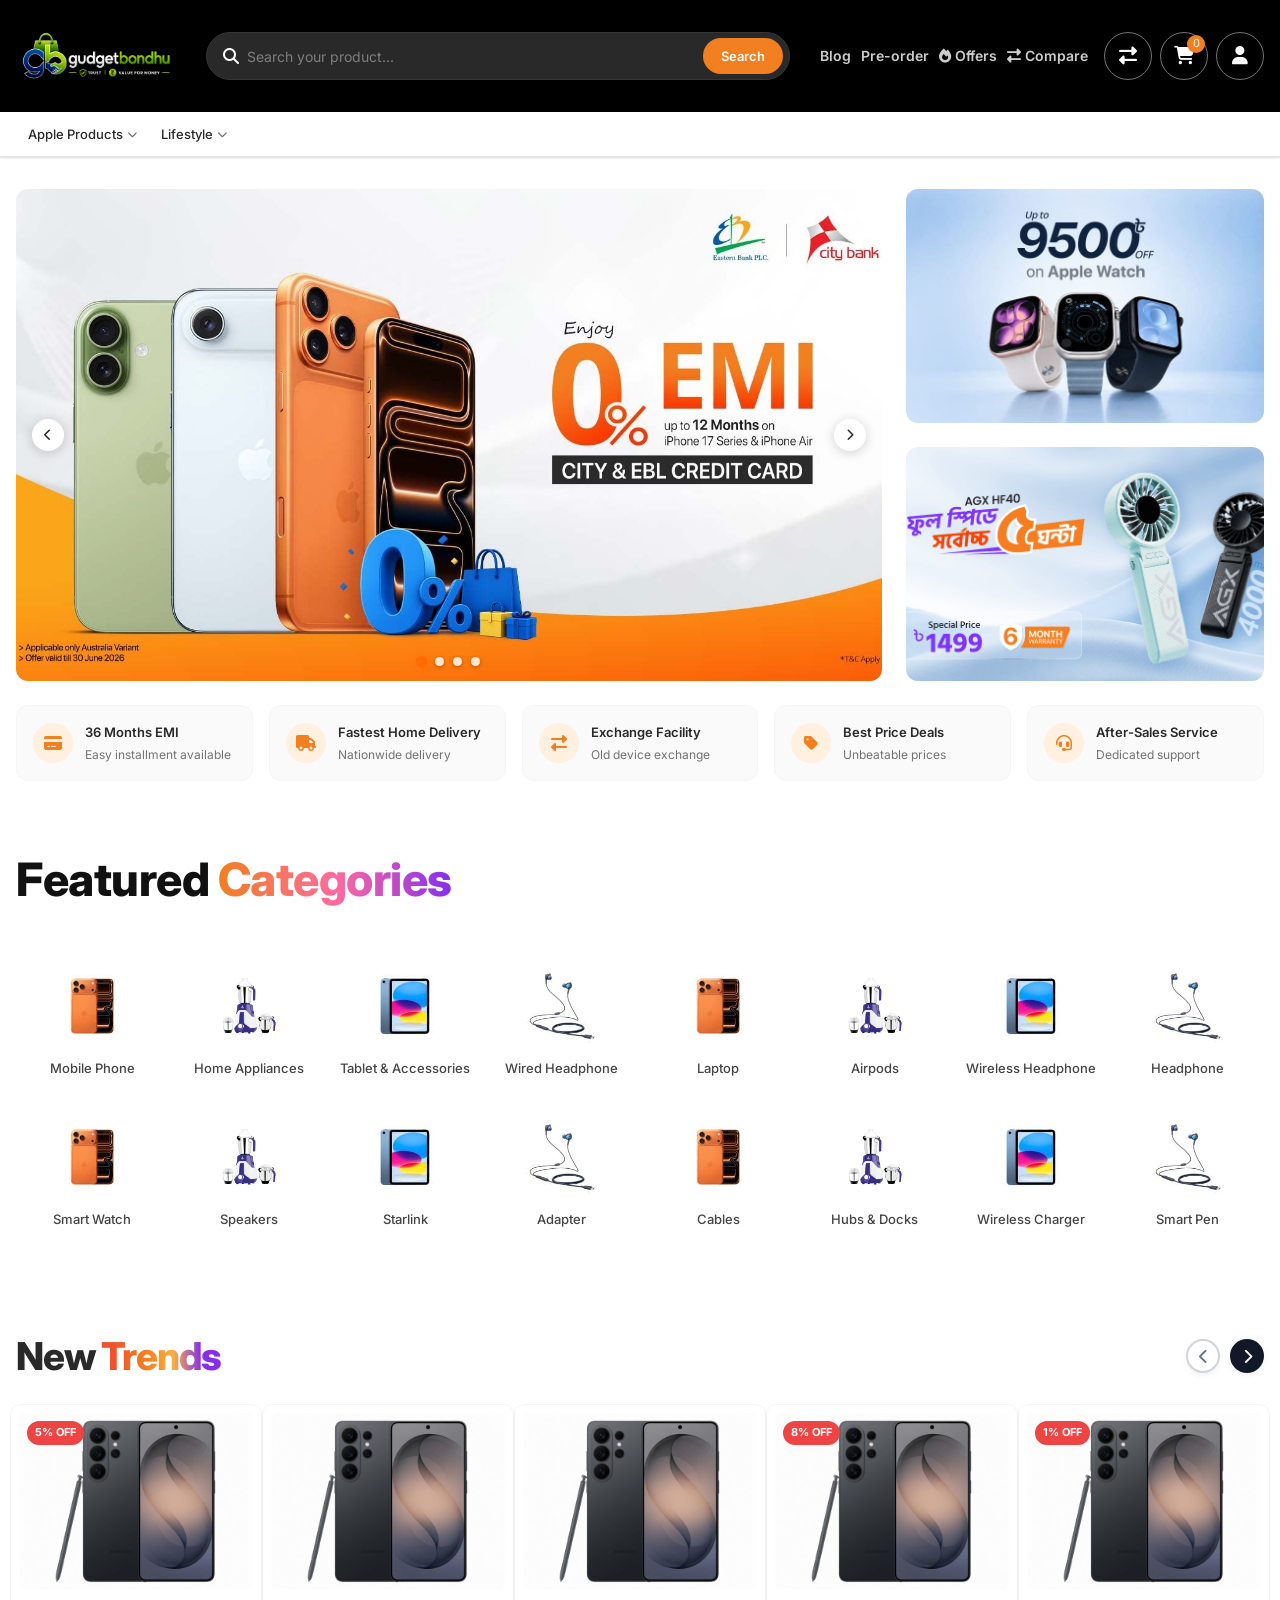
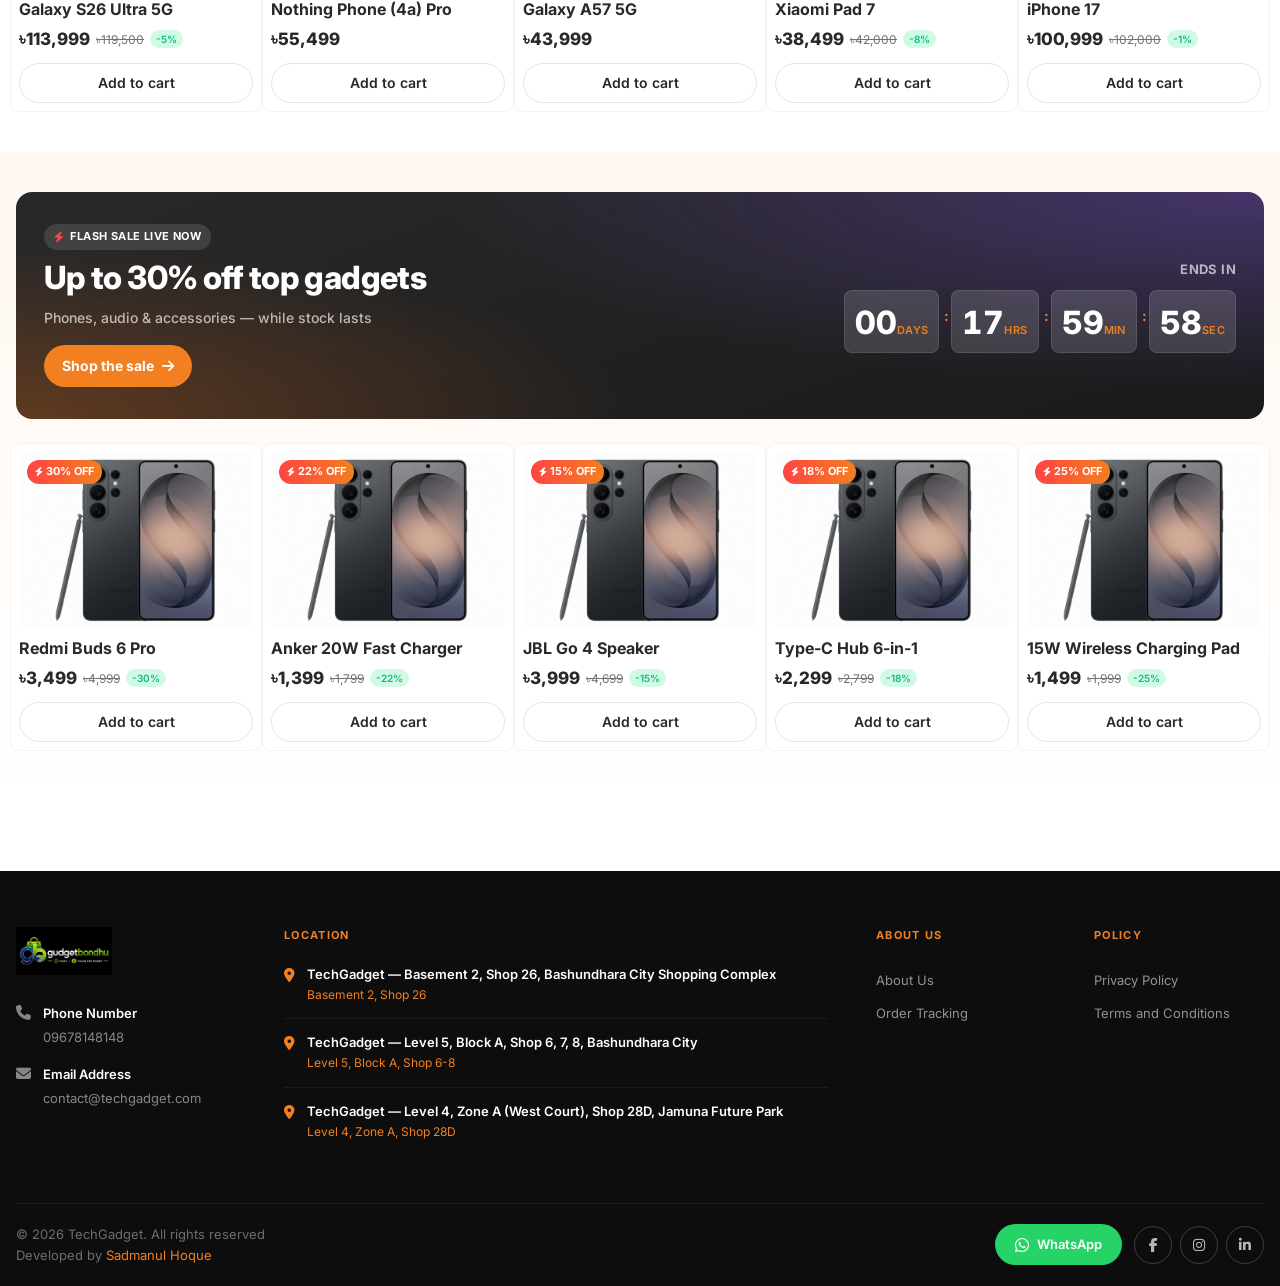
==== commit c51c25bf: "fix: not using cdn" ====
--- a/index.html
+++ b/index.html
@@ -9,8 +9,16 @@
   <link href="https://fonts.googleapis.com/css2?family=Inter:wght@400;500;600;700;800&display=swap" rel="stylesheet">
   <link rel="stylesheet" href="https://cdnjs.cloudflare.com/ajax/libs/font-awesome/6.5.1/css/all.min.css">
 
-  <link rel="stylesheet" href="https://cdnjs.cloudflare.com/ajax/libs/slick-carousel/1.8.1/slick.min.css">
+  <link rel="stylesheet" href="css/slick-slider/slick.min.css">
+  <link rel="stylesheet" href="css/slick-slider/slick-theme.min.css">
+
+  <!--
+    <link rel="stylesheet" href="https://cdnjs.cloudflare.com/ajax/libs/slick-carousel/1.8.1/slick.min.css">
   <link rel="stylesheet" href="https://cdnjs.cloudflare.com/ajax/libs/slick-carousel/1.8.1/slick-theme.min.css">
+  -->
+
+
+
 
   <link rel="stylesheet" href="css/base.css">
   <link rel="stylesheet" href="css/header.css">
@@ -724,10 +732,20 @@
     </div>
   </nav>
 
-  <!-- jQuery (Slick dependency) -->
+
+   <!-- jQuery (Slick dependency) -->
   <script src="https://cdnjs.cloudflare.com/ajax/libs/jquery/3.7.1/jquery.min.js"></script>
   <!-- Slick Slider JS -->
-  <script src="https://cdnjs.cloudflare.com/ajax/libs/slick-carousel/1.8.1/slick.min.js"></script>
+  <script src="js/slick-slider/slick.min.js"></script>
+
+
+
+ <!--
+  jQuery (Slick dependency) 
+  <script src="https://cdnjs.cloudflare.com/ajax/libs/jquery/3.7.1/jquery.min.js"></script>
+  Slick Slider JS 
+  <script src="https://cdnjs.cloudflare.com/ajax/libs/slick-carousel/1.8.1/slick.min.js"></script> 
+ -->
 
   <script src="js/script.js"></script>
   <script src="js/hero-slider.js"></script>
